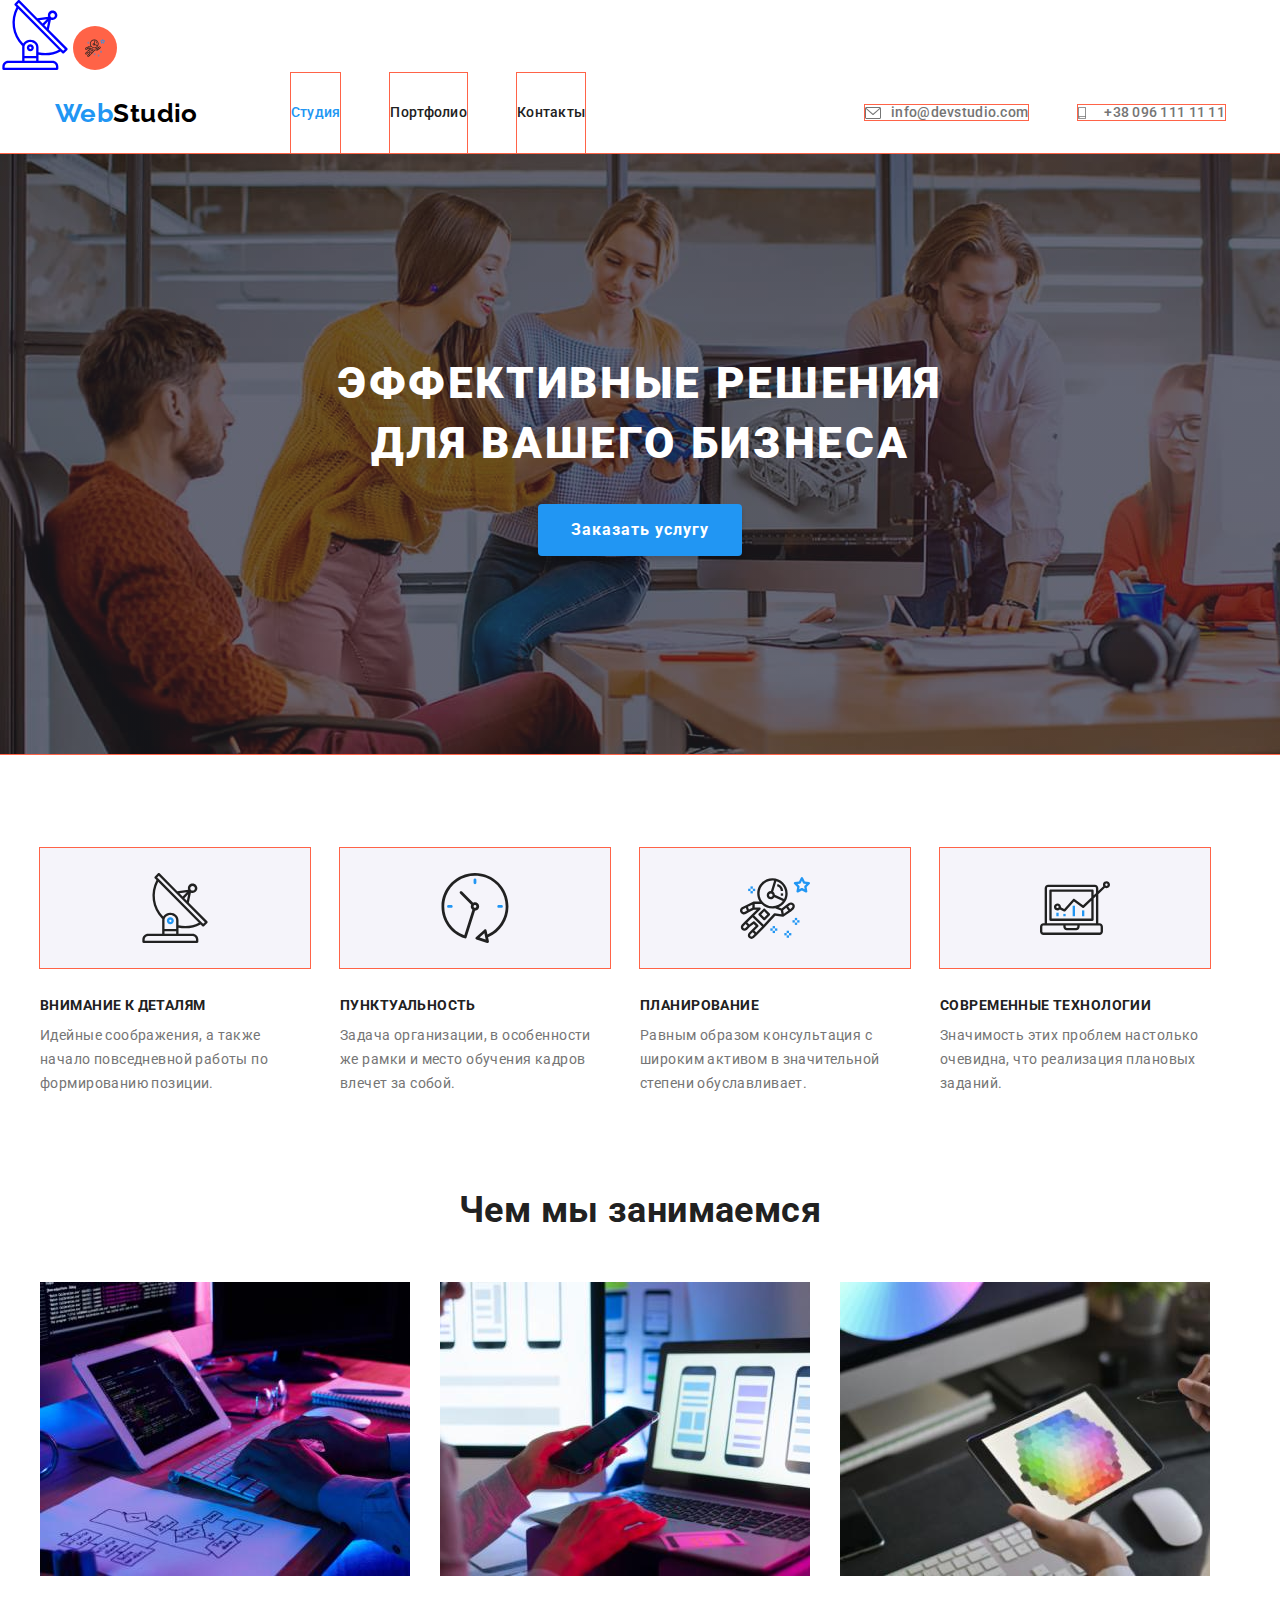
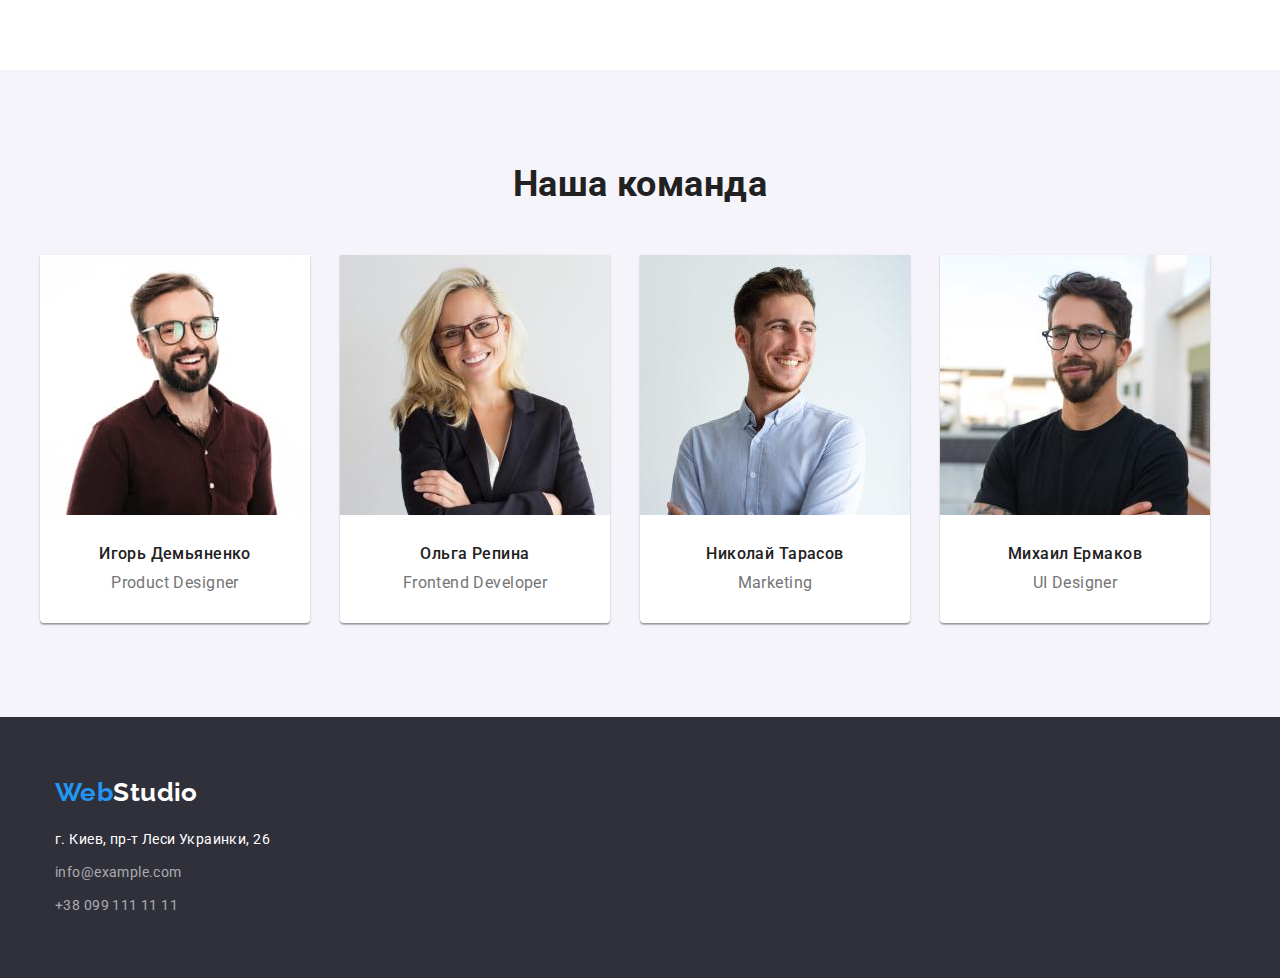
==== index.html @ 778d99c0 "делает цвет для большого и маленького значка" ====
<!DOCTYPE html>
<html lang="ru">

<head>
    <meta charset="UTF-8">
    <meta http-equiv="X-UA-Compatible" content="IE=edge">
    <meta name="viewport" content="width=device-width, initial-scale=1.0">
    <title>Студия</title>

    <link rel="preconnect" href="https://fonts.googleapis.com">
    <link rel="preconnect" href="https://fonts.gstatic.com" crossorigin>
    <link
        href="https://fonts.googleapis.com/css2?family=Raleway:wght@700&family=Roboto:wght@400;500;700;900&display=swap"
        rel="stylesheet">

    <link rel="stylesheet" href="css/modern-normalize.css">

    <link rel="stylesheet" href="./css/styles.css">
</head>

<body>
<svg 

viewBox="0 0 70 70" 
fill="none" 
xmlns="http://www.w3.org/2000/svg"
class="icon-svg">
    <path
    class="background"
        d="M67.3163 48.3385L48.8468 29.7337L50.8966 19.6373C51.4256 19.8438 51.9879 19.9517 52.5556 19.9558H52.5696C55.1777 19.9866 57.3169 17.8974 57.3479 15.2893C57.3788 12.6812 55.2894 10.542 52.6813 10.5111C50.0732 10.4803 47.934 12.5695 47.9031 15.1776C47.8965 15.7357 47.9888 16.2905 48.176 16.8163L37.326 18.1405L19.6276 0.35C19.4105 0.128479 19.1141 0.00247917 18.804 0C18.4977 0.00160417 18.2044 0.123521 17.9873 0.3395L14.6786 3.6295C14.2232 4.08508 14.2232 4.82358 14.6786 5.27917L16.459 7.08517C9.56162 19.7681 11.8019 35.4741 21.9703 45.7228C22.0636 45.8121 22.1718 45.8843 22.29 45.9363C22.2165 46.3311 22.1781 46.7317 22.1756 47.1333V60.6667H8.17562C4.95562 60.6705 2.34608 63.28 2.34229 66.5V68.8333C2.34229 69.4776 2.86466 70 3.50895 70H57.1756C57.8199 70 58.3423 69.4776 58.3423 68.8333V66.5C58.3385 63.28 55.729 60.6705 52.509 60.6667H38.509V54.6688C40.7021 55.1288 42.9367 55.3633 45.1776 55.3688C50.5548 55.363 55.8464 54.0225 60.5776 51.4675L62.3673 53.2677C62.5844 53.4892 62.8808 53.6152 63.191 53.6177C63.4972 53.6161 63.7905 53.4941 64.0076 53.2782L67.3163 49.9882C67.7717 49.5326 67.7717 48.7941 67.3163 48.3385ZM50.9246 13.6348C51.8383 12.726 53.3157 12.7301 54.2244 13.6437C55.1332 14.5574 55.1291 16.0348 54.2155 16.9435C53.7781 17.3785 53.1864 17.6226 52.5695 17.6225H52.5625C51.2739 17.6158 50.2345 16.5658 50.2412 15.2771C50.2445 14.6602 50.4918 14.0699 50.9291 13.6348H50.9246V13.6348ZM48.1783 21.301L46.8693 27.7445L44.298 25.158L48.1783 21.301ZM46.853 19.3282L42.653 23.5037L39.4038 20.237L46.853 19.3282ZM52.509 63C54.442 63 56.009 64.567 56.009 66.5V67.6667H4.67562V66.5C4.67562 64.567 6.2426 63 8.17562 63H52.509ZM36.1756 58.3333V60.6667H24.509V58.3333H36.1756ZM24.509 56V47.1333C24.509 44.303 27.1258 42 30.3423 42C33.5588 42 36.1756 44.303 36.1756 47.1333V56H24.509ZM38.509 52.29V47.1333C38.509 43.0162 34.8456 39.6667 30.3423 39.6667C27.4306 39.622 24.7079 41.1041 23.165 43.5738C14.2887 34.2249 12.2899 20.2875 18.1805 8.82073L58.872 49.7455C52.5886 52.9419 45.3857 53.8418 38.509 52.29ZM63.2038 50.7943L61.56 49.1412L18.7923 6.11567L17.1415 4.46133L18.7923 2.81633L36.15 20.272C36.1581 20.272 36.1628 20.2872 36.171 20.293L64.8593 49.1493L63.2038 50.7943Z"
        fill="#212121" />
    <path
    class="letter"
        d="M30.3528 44.3333H30.3423C28.4093 44.3304 26.84 45.895 26.837 47.8281C26.8341 49.7611 28.3988 51.3304 30.3318 51.3333H30.3423C32.2753 51.3362 33.8446 49.7716 33.8475 47.8386C33.8505 45.9055 32.2858 44.3362 30.3528 44.3333ZM31.1695 48.6605C30.9498 48.8789 30.6522 49.0012 30.3423 49C29.698 48.9966 29.1784 48.4716 29.1817 47.8273C29.1834 47.5189 29.307 47.2237 29.5256 47.0062C29.7428 46.7902 30.036 46.6683 30.3423 46.6667C30.9866 46.67 31.5062 47.195 31.5028 47.8393C31.5012 48.1477 31.3776 48.4429 31.159 48.6605H31.1695Z"
        fill="#2196F3" />
</svg>



    <div class="icon-link"></div>

    <!-- Шапка страницы -->
    <header class="header">

        <div class="container cont-header">
            <!-- логотип и навигация -->
            <nav class="nav">

                <a href="/" class="logo">
                    Web<span class="nav-logo">Studio</span>
                </a>

                <ul class="site-nav list">
                    <li class="item">
                        <a href="" class="link current">Студия</a>
                    </li>
                    <li class="item"><a href="./portfolio.html" class="link">Портфолио</a></li>
                    <li class="item"><a href="" class="link">Контакты</a></li>
                </ul>

            </nav>

            <ul class="nav-contacts list">
                <li class="item">
                    <a href="mailto:info@devstudio.com" class="link icon-envel">

                        info@devstudio.com
                    </a>
                </li>
                <li class="item">
                    <a href="tel:+380961111111" class="link icon-phone">
                        +38 096 111 11 11
                    </a>
                </li>

            </ul>
        </div>

    </header>

    <main>
        <!-- Герой -->
        <section class="section hero">
            <div class="container">
                <h1 class="hero-title">Эффективные решения<br /> для вашего бизнеса</h1>
                <button type="button" class="hero-btn">Заказать услугу</button>
            </div>
        </section>

        <!-- Особенности -->
        <section class="section feature">
            <div class="container">
                <h2 hidden>Особенности</h2>
                <ul class="feature-item list">
                    <li class="feature-list">
                        <h3 class="feature-title">Внимание к деталям</h3>
                        <p class="feature-text">
                            Идейные соображения, а также начало повседневной работы по формированию позиции.
                        </p>
                    </li>
                    <li class="feature-list">
                        <h3 class="feature-title">Пунктуальность</h3>
                        <p class="feature-text">
                            Задача организации, в особенности же рамки и место обучения кадров влечет за собой.
                        </p>
                    </li>
                    <li class="feature-list">
                        <h3 class="feature-title">Планирование</h3>
                        <p class="feature-text">
                            Равным образом консультация с широким активом в значительной степени обуславливает.
                        </p>
                    </li>
                    <li class="feature-list">
                        <h3 class="feature-title">Современные технологии</h3>
                        <p class="feature-text">
                            Значимость этих проблем настолько очевидна, что реализация плановых заданий.
                        </p>
                    </li>
                </ul>
            </div>
        </section>

        <!-- Чем мы занимаемся-->

        <section class="section work">
            <div class="container">
                <h2 class="work-title">Чем мы занимаемся</h2>
                <ul class="work-list list">
                    <li class="work-item">
                        <img src="./images/markup.jpg" alt="разметка" width="370" height="294" class="work-img">
                    </li>
                    <li class="work-item">
                        <img src="./images/phones.jpg" alt="верстка под телефоны" width="370" height="294"
                            class="work-img">
                    </li>
                    <li class="work-item">
                        <img src="./images/tablet.jpg" alt="верстка под телефоны" width="370" height="294"
                            class="work-img">
                    </li>

                </ul>
            </div>
        </section>

        <!-- Команда разработчиков -->
        <section class="section command">
            <div class="container">
                <h2 class="command-title">Наша команда</h2>
                <ul class="command-item list">
                    <li class="comand-list">
                        <img src="./images/igor.jpg" alt="Игорь Демьяненко" width="270" height="260" class="cmd-img">
                        <div class="cmd-cont">
                            <h3 class="command-name title">Игорь Демьяненко</h3>
                            <p class="command-name skills">Product Designer</p>
                        </div>
                    </li>
                    <li class="comand-list">
                        <img src="./images/olga.jpg" alt="Ольга Репина" width="270" height="260" class="cmd-img">
                        <div class="cmd-cont">
                            <h3 class="command-name title">Ольга Репина</h3>
                            <p class="command-name skills">Frontend Developer</p>
                        </div>
                    </li>
                    <li class="comand-list">
                        <img src="./images/nikolay.jpg" alt="Николай Тарасов" width="270" height="260" class="cmd-img">
                        <div class="cmd-cont">
                            <h3 class="command-name title">Николай Тарасов</h3>
                            <p class="command-name skills">Marketing</p>
                        </div>
                    </li>
                    <li class="comand-list">
                        <img src="./images/mikhail.jpg" alt="Михаил Ермаков" width="270" height="260" class="cmd-img">
                        <div class="cmd-cont">
                            <h3 class="command-name title">Михаил Ермаков</h3>
                            <p class="command-name skills">UI Designer</p>
                        </div>
                    </li>
                </ul>
            </div>
        </section>
    </main>

    <!-- Футер -->
    <footer class="footer">
        <div class="container">

            <div class="logo-foot">
                <a href="/" class="logo">
                    Web<span class="footer-logo">Studio</span>
                </a>
            </div>
            <!-- адрес, контакты -->
            <address>
                <ul class="list">
                    <li class="addr-list">
                        <a href="https://goo.gl/maps/6sR1YWTJnG8Z933q6" target="_blank" rel="noreferrer noopener"
                            class="footer-addr">
                            г. Киев, пр-т Леси Украинки, 26
                        </a>
                    </li>
                    <li class="addr-list">
                        <a href="mailto:info@example.com" class="footer-addr cont">info@example.com</a>
                    </li>
                    <li class="addr-list">
                        <a href="tel:+380991111111" class="footer-addr cont">+38 099 111 11 11</a>
                    </li>
                </ul>
            </address>
        </div>
    </footer>
</body>

</html>
---- css/styles.css ----
/* цвет основного текста #212121  */

/* вторичный цвет  текста #757575 */

/* белый #ffffff */

/* акцент #2196F3 */

/* вторичный цвет фона #2f303a */

/* Стили для index.html */

:root {
  --main-color: #212121;
  --secondary-color: #757575;
  --acent-color: #2196f3;
  --white-color: #ffffff;
  --secondary-color-fon: #2f303a;

  --indent-set-gup: 30px;
}

/* reset */
p,
h1,
h2,
h3,
h4,
h5,
h6 {
  margin: 0;
}

button {
  cursor: pointer;
}

img {
  display: block;
  max-width: 100%;
  height: auto;
}

.list {
  list-style: none;
  margin: 0;
  padding: 0;
}

/* тело */
.icon-svg {
  width: 70px;
  height: 70px;
  color: green;
}

.icon-svg:hover {
  color: blue;
}

.icon-svg .letter {
  fill: currentColor;
}

.icon-svg .background {
  fill: currentColor;
}

.icon-link {
  display: inline-block;
  height: 44px;
  width: 44px;
  background-image: url(../images/svg/astronaut\ 1.svg);
  background-repeat: no-repeat;
  background-size: 20px;
  background-position: center;

  background-color: tomato;
  border-radius: 50%;
}

.icon-link:hover {
  background-color: var(--acent-color);
}

body {
  background-color: var(--white-color);
  font-family: Roboto, sans-serif;
  color: var(--main-color);
  letter-spacing: 0.03em;
  font-size: 14px;
}

/* header */

.item .link {
  display: inline-flex;
  outline: 1px solid tomato;
  align-items: center;
}

.nav-contacts .item .link::before {
  content: '';
  width: 16px;
  height: 12px;
  margin-right: 10px;

  background-size: contain;
  background-repeat: no-repeat;
}

.icon-envel::before {
  background-image: url(../images/envelope.svg);
}

.icon-phone::before {
  background-image: url(../images/smartphone.svg);
}

.feature-list::before {
  content: '';
  height: 120px;

  display: block;
  outline: 1px solid tomato;
  /* background-image: url(../images/svg/antenna\ 1.svg); */
  background-repeat: no-repeat;
  margin-bottom: 30px;
  background-position: center;
  background-color: #f5f4fa;
}

/* Первый элимент с класом .feature-list в его коллекции, после чего у него :before возьми*/
.feature-list:nth-child(1)::before {
  background-image: url(../images/svg/antenna\ 1.svg);
}

.feature-list:nth-child(2)::before {
  background-image: url(../images/svg/clock\ 1.svg);
}

.feature-list:nth-child(3)::before {
  background-image: url(../images/svg/astronaut\ 1.svg);
}

.feature-list:nth-child(4)::before {
  background-image: url(../images/svg/diagram\ 1.svg);
}

/* .link > .icon{
  width: 20px;
  height: 20px;
  margin-right: 10px;
  outline: 1px solid red;
    background-color: red;
    background-image: url(../images/boxes.jpg);
    background-size: contain;
} */

.header {
  border-bottom: 1px solid #ececec;
}

.container {
  width: 1200px;
  padding-left: 15px;
  padding-right: 15px;
  margin-left: auto;
  margin-right: auto;
}

.cont-header,
.nav {
  display: flex;
  align-items: center;
}

/* Logo */

.logo {
  font-family: Raleway, sans-serif;
  font-weight: 700;
  font-size: 26px;
  line-height: 1.19;
  color: var(--acent-color);
  text-decoration: none;
}

.nav-logo {
  color: #000000;
}

/* Site nav */

.section {
  padding-top: 94px;
  padding-bottom: 94px;
}

.site-nav {
  display: flex;
  margin-left: 93px;
}

.site-nav .item:nth-child(n + 2),
.nav-contacts .item:nth-child(n + 2) {
  margin-left: 50px;
}

.site-nav .link {
  padding-top: 32px;
  padding-bottom: 32px;
  display: block;
}

.nav-contacts {
  display: flex;
  margin-left: auto;
}

.site-nav .link,
.nav-contacts .link {
  font-weight: 500;
  line-height: 1.14;
  letter-spacing: 0.02em;
  text-decoration: none;
  color: var(--main-color);
}

.site-nav .link:hover,
.site-nav .link:focus,
.nav-contacts .link:hover,
.nav-contacts .link:focus {
  color: var(--acent-color);
}

.link.current {
  color: var(--acent-color);
}

/* nav contacts */

.nav-contacts .link {
  color: var(--secondary-color);
}

/* HERO */

.hero {
  text-align: center;

  background-color: var(--secondary-color-fon);
  background-image: linear-gradient(to right, rgba(47, 48, 58, 0.4), rgba(47, 48, 58, 0.4)),
    url(../images/hero.jpg);

  max-width: 1600px;
  height: 600px;
  outline: 1px solid tomato;

  margin: 0 auto;
  padding-top: 200px;
  padding-bottom: 200px;
}

.hero-title {
  font-weight: 900;
  font-size: 44px;
  line-height: 1.36;
  letter-spacing: 0.06em;
  text-transform: uppercase;

  margin-bottom: 30px;
  color: var(--white-color);
}

.hero-btn {
  font-weight: 700;
  font-size: 16px;
  line-height: 1.87;
  letter-spacing: 0.06em;

  color: var(--white-color);
  background-color: var(--acent-color);

  min-width: 200px;
  padding: 10px 32px;
  box-shadow: 0px 4px 4px rgba(0, 0, 0, 0.15);
  border-radius: 4px;
  border: 1px solid transparent;
}

/* Feature */
.feature-item {
  display: flex;
}

.feature-list {
  width: 270px;
  margin-left: 30px;
}

.feature-list:first-child {
  margin-left: 0;
}

.feature-title {
  font-weight: 700;
  font-size: 14px;
  line-height: 1.14;
  margin-bottom: 10px;
  text-transform: uppercase;
}

.feature-text {
  line-height: 1.71;
  color: var(--secondary-color);
}

/* WORK */

.section.work {
  padding-top: 0;
}

.comand-list:nth-child(n + 2),
.work-item:nth-child(n + 2) {
  margin-left: 30px;
}

/* Команда разработчиков */

.command-item,
.work-list {
  display: flex;
}

.command {
  background: #f5f4fa;
}

.comand-list {
  background-color: var(--white-color);
  box-shadow: 0px 1px 3px rgba(0, 0, 0, 0.12), 0px 1px 1px rgba(0, 0, 0, 0.14),
    0px 2px 1px rgba(0, 0, 0, 0.2);
  border-radius: 0px 0px 4px 4px;
  text-align: center;
}

.cmd-cont {
  padding-top: 30px;
  padding-bottom: 30px;
}

.work-title,
.command-title {
  font-weight: 700;
  font-size: 36px;
  line-height: 1.16;
  text-align: center;
  margin-bottom: 50px;
}

.command-name {
  font-weight: 500;
  font-size: 16px;
  line-height: 1.18;
}

.command-name.title {
  margin-bottom: 10px;
}

.command-name.skills {
  color: var(--secondary-color);
  font-weight: 400;
}

/* FOOTER */

.footer {
  background: var(--secondary-color-fon);
  padding-top: 60px;
  padding-bottom: 60px;
}

.footer-logo {
  color: var(--white-color);
}

.logo-foot {
  margin-bottom: 20px;
}

.addr-list {
  margin-bottom: 9px;
}

.addr-list:last-child {
  margin-bottom: 0;
}

.footer-addr {
  font-style: normal;
  line-height: 1.71;
  text-decoration: none;
  color: var(--white-color);
}

.footer-addr.cont {
  color: rgba(255, 255, 255, 0.6);
}

.footer-addr:hover,
.footer-addr:focus {
  color: var(--acent-color);
}

/* Portfolio */

/* Фильтра */

.content-filter {
  display: flex;
  justify-content: center;
  margin-bottom: 50px;
}

.filter-item {
  margin-left: 8px;
}

.filter-item:first-child {
  margin-left: 0px;
}

.filter-btn {
  font-family: inherit;
  font-style: normal;
  font-weight: 500;
  font-size: 16px;
  line-height: 1.62;
  letter-spacing: 0.03em;

  color: var(--main-color);
  background-color: #f5f4fa;
  cursor: pointer;
  padding: 6px 22px;
  background: #f5f4fa;
  border-radius: 4px;
  border: 1px solid transparent;
}

.filter-btn.active {
  color: var(--white-color);
  background-color: var(--acent-color);
  box-shadow: 0px 3px 1px rgba(0, 0, 0, 0.1), 0px 1px 2px rgba(0, 0, 0, 0.08),
    0px 2px 2px rgba(0, 0, 0, 0.12);
  border-radius: 4px;
}

.filter-btn:hover {
  color: var(--white-color);
  background-color: var(--acent-color);
}

/* Контент */

.section .container {
  padding-left: 0;
  padding-right: 0;
}

.content-item {
  display: flex;
  flex-wrap: wrap;
  justify-content: center;
}

.content-list {
  flex-basis: calc(100% / 3 - var(--indent-set-gup));
  margin-left: var(--indent-set-gup);
  margin-bottom: var(--indent-set-gup);
}

.content-list:nth-child(3n + 1) {
  margin-left: 0;
}

.content-list:nth-last-child(-n + 3) {
  margin-bottom: 0;
}

.content-card {
  display: block;
  text-decoration: none;
}

.cont-description {
  border-bottom: 1px solid #eeeeee;
  border-left: 1px solid #eeeeee;
  border-right: 1px solid #eeeeee;
  padding: 20px 24px;
}

.content-title {
  font-weight: 700;
  font-size: 18px;
  line-height: 2;
  letter-spacing: 0.06em;

  color: var(--main-color);
  margin-bottom: 4px;
}

.content-text {
  font-size: 16px;
  line-height: 1.87px;
  letter-spacing: 0.03em;
  padding-top: 15px;
  padding-bottom: 15px;

  color: var(--secondary-color);
}
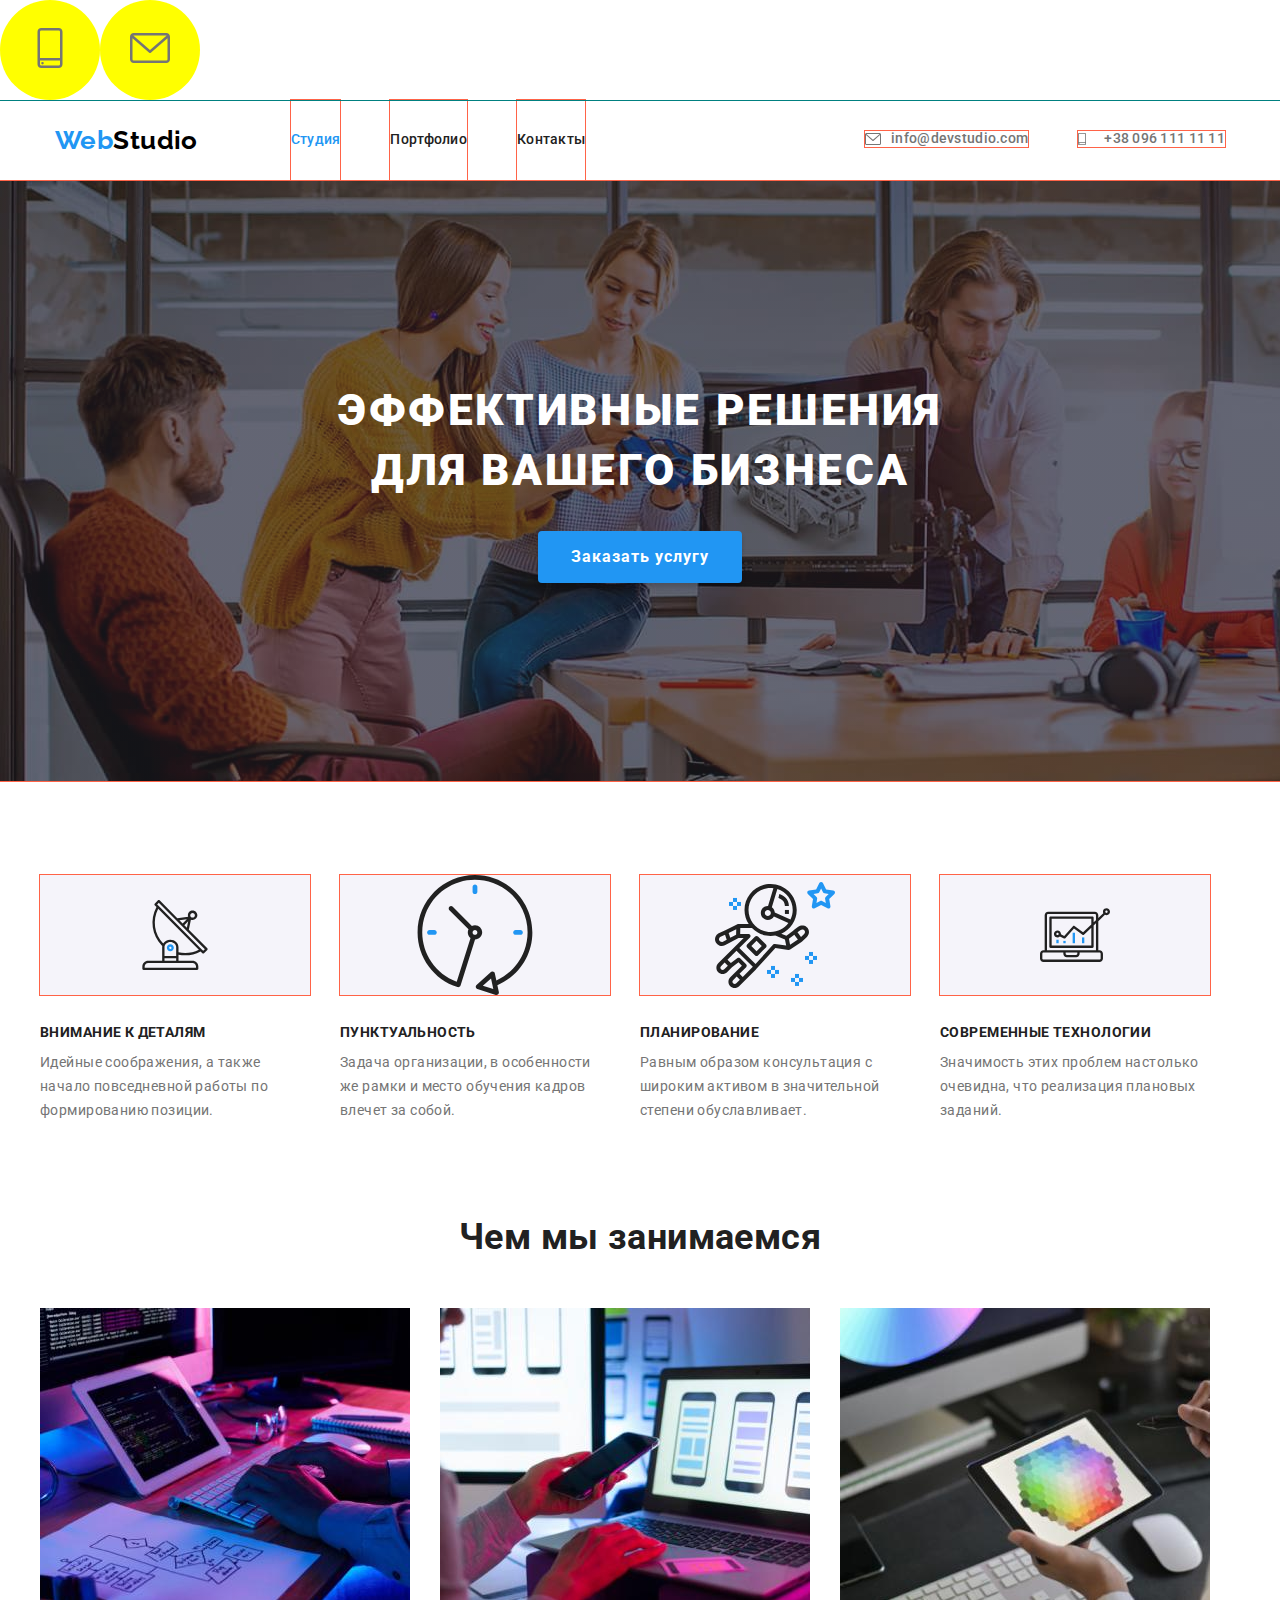
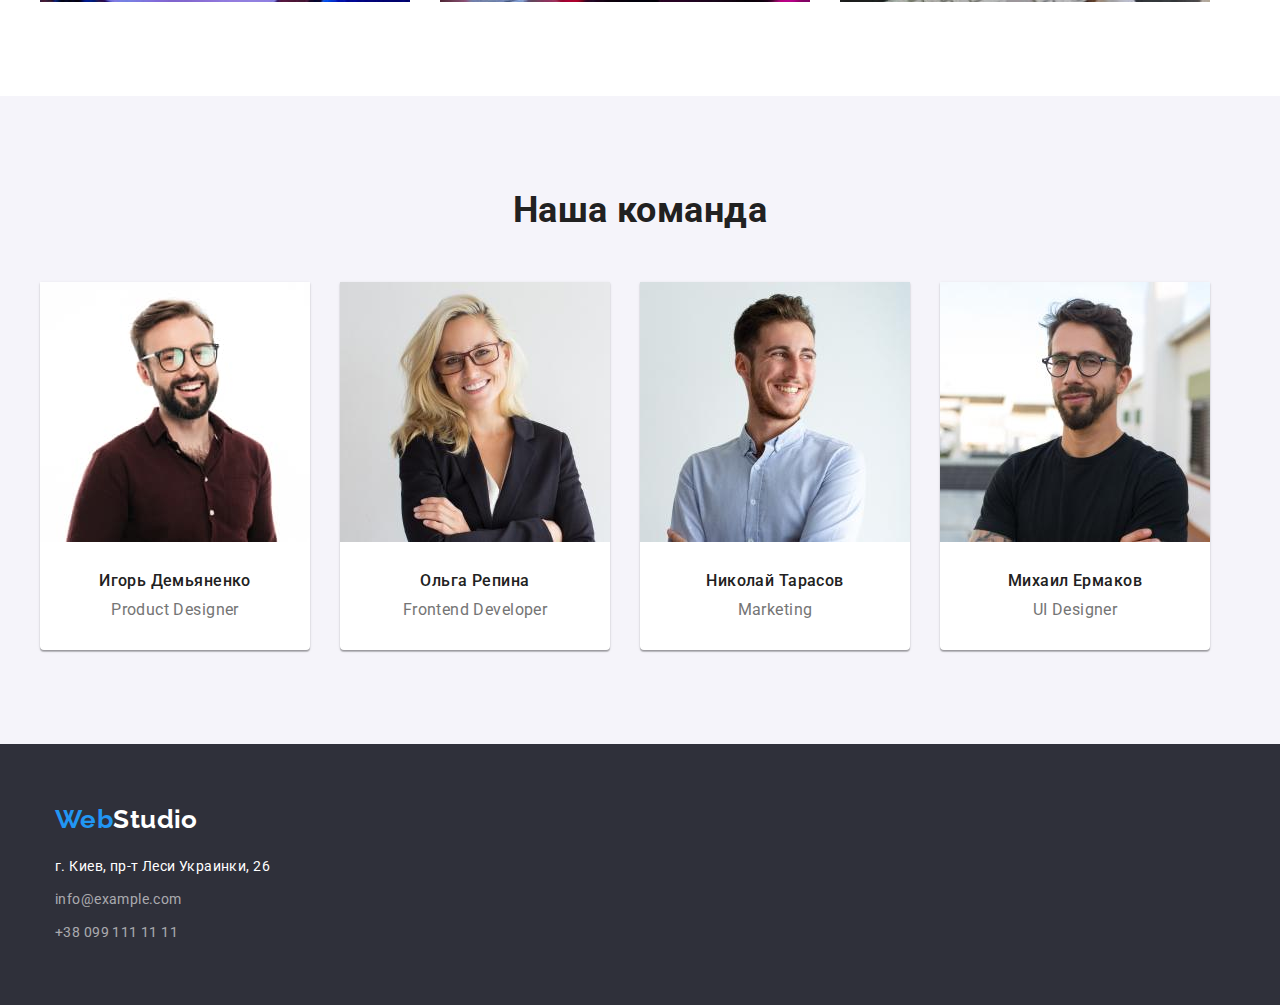
==== commit f82423af: "делает две кнопки с ховером" ====
--- a/index.html
+++ b/index.html
@@ -19,25 +19,23 @@
 </head>
 
 <body>
-<svg 
-
-viewBox="0 0 70 70" 
-fill="none" 
-xmlns="http://www.w3.org/2000/svg"
-class="icon-svg">
-    <path
-    class="background"
-        d="M67.3163 48.3385L48.8468 29.7337L50.8966 19.6373C51.4256 19.8438 51.9879 19.9517 52.5556 19.9558H52.5696C55.1777 19.9866 57.3169 17.8974 57.3479 15.2893C57.3788 12.6812 55.2894 10.542 52.6813 10.5111C50.0732 10.4803 47.934 12.5695 47.9031 15.1776C47.8965 15.7357 47.9888 16.2905 48.176 16.8163L37.326 18.1405L19.6276 0.35C19.4105 0.128479 19.1141 0.00247917 18.804 0C18.4977 0.00160417 18.2044 0.123521 17.9873 0.3395L14.6786 3.6295C14.2232 4.08508 14.2232 4.82358 14.6786 5.27917L16.459 7.08517C9.56162 19.7681 11.8019 35.4741 21.9703 45.7228C22.0636 45.8121 22.1718 45.8843 22.29 45.9363C22.2165 46.3311 22.1781 46.7317 22.1756 47.1333V60.6667H8.17562C4.95562 60.6705 2.34608 63.28 2.34229 66.5V68.8333C2.34229 69.4776 2.86466 70 3.50895 70H57.1756C57.8199 70 58.3423 69.4776 58.3423 68.8333V66.5C58.3385 63.28 55.729 60.6705 52.509 60.6667H38.509V54.6688C40.7021 55.1288 42.9367 55.3633 45.1776 55.3688C50.5548 55.363 55.8464 54.0225 60.5776 51.4675L62.3673 53.2677C62.5844 53.4892 62.8808 53.6152 63.191 53.6177C63.4972 53.6161 63.7905 53.4941 64.0076 53.2782L67.3163 49.9882C67.7717 49.5326 67.7717 48.7941 67.3163 48.3385ZM50.9246 13.6348C51.8383 12.726 53.3157 12.7301 54.2244 13.6437C55.1332 14.5574 55.1291 16.0348 54.2155 16.9435C53.7781 17.3785 53.1864 17.6226 52.5695 17.6225H52.5625C51.2739 17.6158 50.2345 16.5658 50.2412 15.2771C50.2445 14.6602 50.4918 14.0699 50.9291 13.6348H50.9246V13.6348ZM48.1783 21.301L46.8693 27.7445L44.298 25.158L48.1783 21.301ZM46.853 19.3282L42.653 23.5037L39.4038 20.237L46.853 19.3282ZM52.509 63C54.442 63 56.009 64.567 56.009 66.5V67.6667H4.67562V66.5C4.67562 64.567 6.2426 63 8.17562 63H52.509ZM36.1756 58.3333V60.6667H24.509V58.3333H36.1756ZM24.509 56V47.1333C24.509 44.303 27.1258 42 30.3423 42C33.5588 42 36.1756 44.303 36.1756 47.1333V56H24.509ZM38.509 52.29V47.1333C38.509 43.0162 34.8456 39.6667 30.3423 39.6667C27.4306 39.622 24.7079 41.1041 23.165 43.5738C14.2887 34.2249 12.2899 20.2875 18.1805 8.82073L58.872 49.7455C52.5886 52.9419 45.3857 53.8418 38.509 52.29ZM63.2038 50.7943L61.56 49.1412L18.7923 6.11567L17.1415 4.46133L18.7923 2.81633L36.15 20.272C36.1581 20.272 36.1628 20.2872 36.171 20.293L64.8593 49.1493L63.2038 50.7943Z"
-        fill="#212121" />
-    <path
-    class="letter"
-        d="M30.3528 44.3333H30.3423C28.4093 44.3304 26.84 45.895 26.837 47.8281C26.8341 49.7611 28.3988 51.3304 30.3318 51.3333H30.3423C32.2753 51.3362 33.8446 49.7716 33.8475 47.8386C33.8505 45.9055 32.2858 44.3362 30.3528 44.3333ZM31.1695 48.6605C30.9498 48.8789 30.6522 49.0012 30.3423 49C29.698 48.9966 29.1784 48.4716 29.1817 47.8273C29.1834 47.5189 29.307 47.2237 29.5256 47.0062C29.7428 46.7902 30.036 46.6683 30.3423 46.6667C30.9866 46.67 31.5062 47.195 31.5028 47.8393C31.5012 48.1477 31.3776 48.4429 31.159 48.6605H31.1695Z"
-        fill="#2196F3" />
-</svg>
-
-
-
-    <div class="icon-link"></div>
+    <ul class="action">
+        <li>
+            <button class="button" aria-label="Добавить в избранные">
+                <svg class="icon-button" >
+                    <use href="./images/symbol-defs.svg#icon-smartphone"></use>
+                </svg>
+            </button>
+        </li>
+        <li>
+            <button class="button" aria-label="Добавить в избранные">
+            <svg class="icon-button" >
+                <use href="./images/symbol-defs.svg#icon-envelope"></use>
+            </svg>
+            </button>
+        </li>
+        <li></li>
+    </ul>
 
     <!-- Шапка страницы -->
     <header class="header">
--- a/css/styles.css
+++ b/css/styles.css
@@ -48,40 +48,6 @@
 }
 
 /* тело */
-.icon-svg {
-  width: 70px;
-  height: 70px;
-  color: green;
-}
-
-.icon-svg:hover {
-  color: blue;
-}
-
-.icon-svg .letter {
-  fill: currentColor;
-}
-
-.icon-svg .background {
-  fill: currentColor;
-}
-
-.icon-link {
-  display: inline-block;
-  height: 44px;
-  width: 44px;
-  background-image: url(../images/svg/astronaut\ 1.svg);
-  background-repeat: no-repeat;
-  background-size: 20px;
-  background-position: center;
-
-  background-color: tomato;
-  border-radius: 50%;
-}
-
-.icon-link:hover {
-  background-color: var(--acent-color);
-}
 
 body {
   background-color: var(--white-color);
@@ -92,6 +58,34 @@
 }
 
 /* header */
+.action {
+  display: flex;
+  margin: 0;
+  padding: 0;
+  outline: 1px solid teal;
+  list-style: none;
+}
+
+.button {
+  padding: 0;
+  border: none;
+  background-color: yellow;
+  color: #757575;
+
+  border-radius: 50%;
+  width: 100px;
+  height: 100px;
+}
+
+.button:hover {
+  color: #2196f3;
+}
+
+.icon-button {
+  width: 40px;
+  height: 40px;
+  fill: currentColor;
+}
 
 .item .link {
   display: inline-flex;
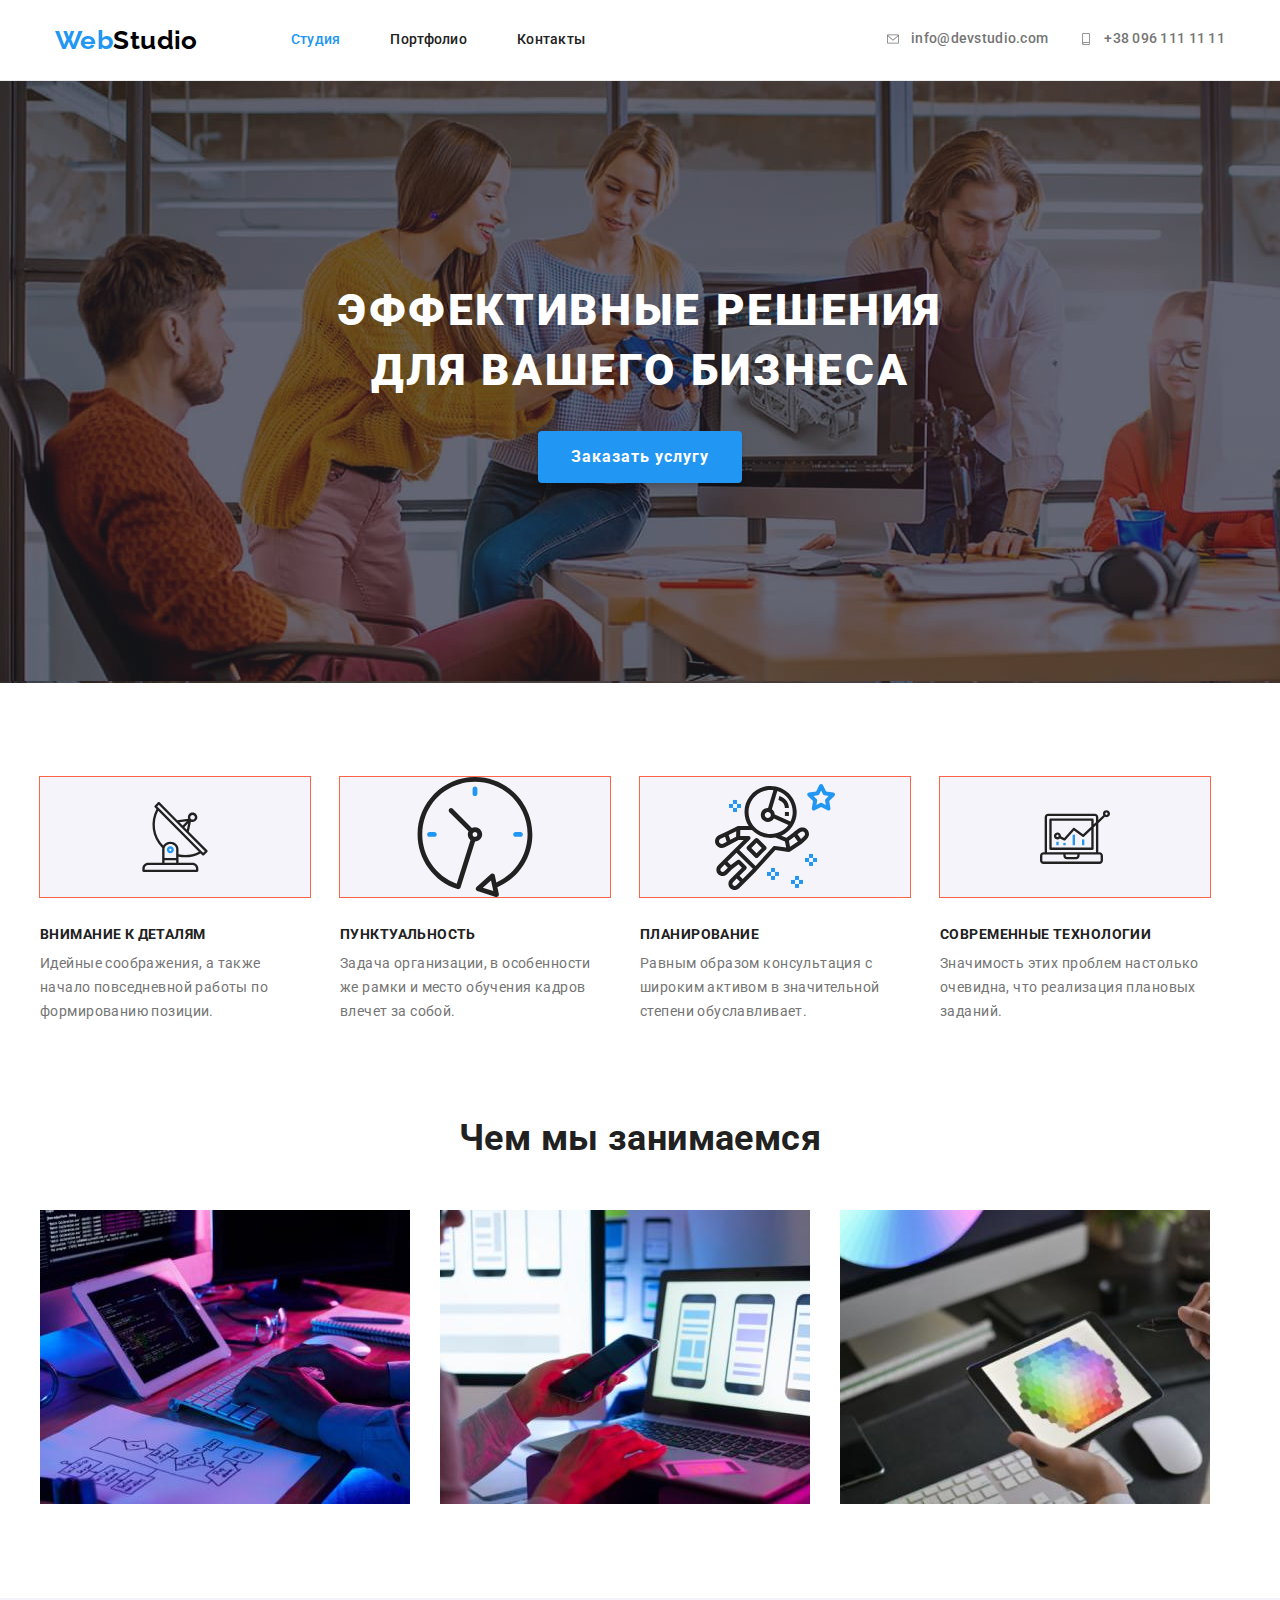
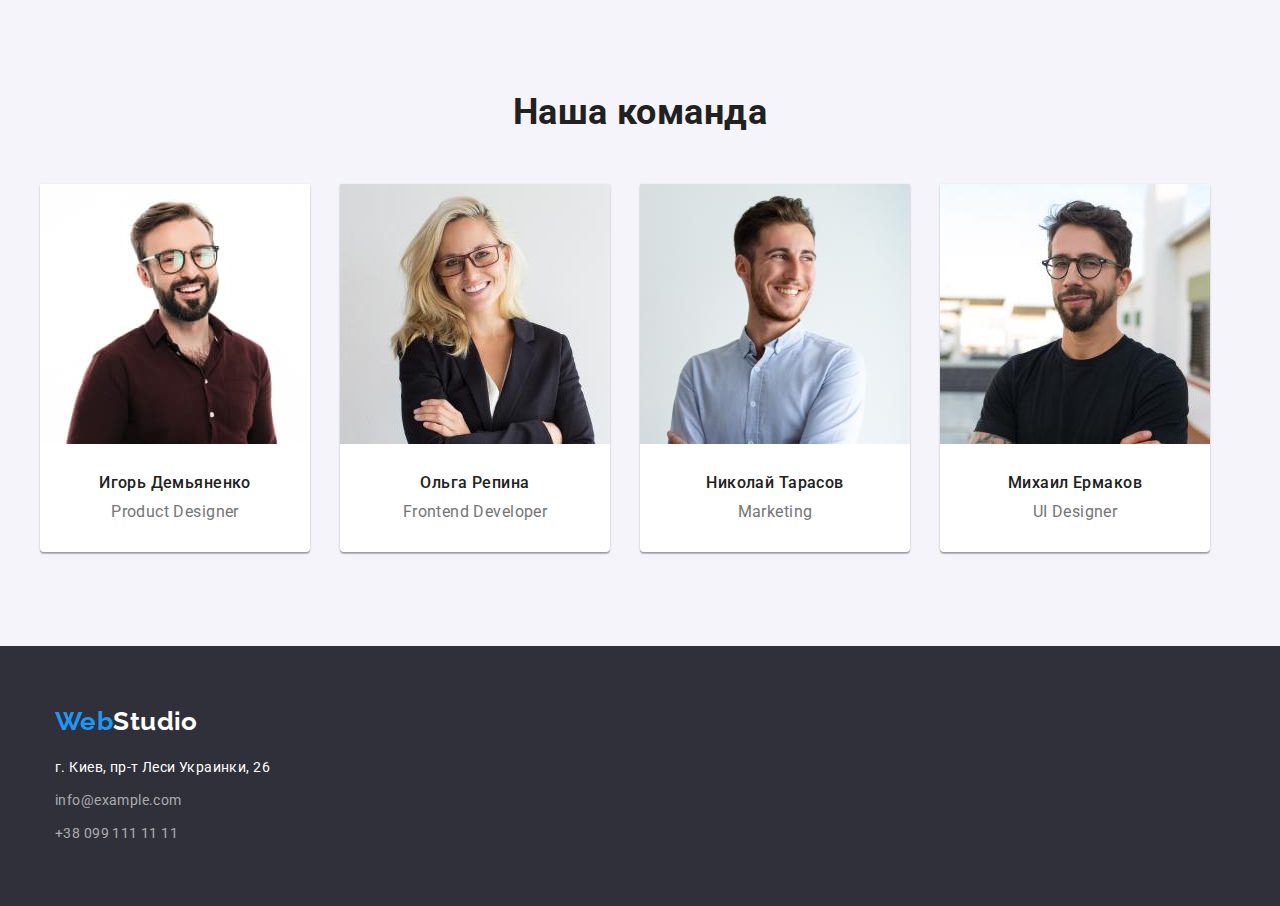
==== commit d2b6173e: "делает интерактивные иконки в хедере" ====
--- a/index.html
+++ b/index.html
@@ -19,23 +19,6 @@
 </head>
 
 <body>
-    <ul class="action">
-        <li>
-            <button class="button" aria-label="Добавить в избранные">
-                <svg class="icon-button" >
-                    <use href="./images/symbol-defs.svg#icon-smartphone"></use>
-                </svg>
-            </button>
-        </li>
-        <li>
-            <button class="button" aria-label="Добавить в избранные">
-            <svg class="icon-button" >
-                <use href="./images/symbol-defs.svg#icon-envelope"></use>
-            </svg>
-            </button>
-        </li>
-        <li></li>
-    </ul>
 
     <!-- Шапка страницы -->
     <header class="header">
@@ -60,13 +43,18 @@
 
             <ul class="nav-contacts list">
                 <li class="item">
-                    <a href="mailto:info@devstudio.com" class="link icon-envel">
-
+                    <a href="mailto:info@devstudio.com" class="link ">
+                        <svg class="icon-button">
+                            <use href="./images/symbol-defs.svg#icon-envelope"></use>
+                        </svg>
                         info@devstudio.com
                     </a>
                 </li>
                 <li class="item">
-                    <a href="tel:+380961111111" class="link icon-phone">
+                    <a href="tel:+380961111111" class="link ">
+                        <svg class="icon-button">
+                            <use href="./images/symbol-defs.svg#icon-smartphone"></use>
+                        </svg>
                         +38 096 111 11 11
                     </a>
                 </li>
--- a/css/styles.css
+++ b/css/styles.css
@@ -58,58 +58,6 @@
 }
 
 /* header */
-.action {
-  display: flex;
-  margin: 0;
-  padding: 0;
-  outline: 1px solid teal;
-  list-style: none;
-}
-
-.button {
-  padding: 0;
-  border: none;
-  background-color: yellow;
-  color: #757575;
-
-  border-radius: 50%;
-  width: 100px;
-  height: 100px;
-}
-
-.button:hover {
-  color: #2196f3;
-}
-
-.icon-button {
-  width: 40px;
-  height: 40px;
-  fill: currentColor;
-}
-
-.item .link {
-  display: inline-flex;
-  outline: 1px solid tomato;
-  align-items: center;
-}
-
-.nav-contacts .item .link::before {
-  content: '';
-  width: 16px;
-  height: 12px;
-  margin-right: 10px;
-
-  background-size: contain;
-  background-repeat: no-repeat;
-}
-
-.icon-envel::before {
-  background-image: url(../images/envelope.svg);
-}
-
-.icon-phone::before {
-  background-image: url(../images/smartphone.svg);
-}
 
 .feature-list::before {
   content: '';
@@ -141,16 +89,6 @@
   background-image: url(../images/svg/diagram\ 1.svg);
 }
 
-/* .link > .icon{
-  width: 20px;
-  height: 20px;
-  margin-right: 10px;
-  outline: 1px solid red;
-    background-color: red;
-    background-image: url(../images/boxes.jpg);
-    background-size: contain;
-} */
-
 .header {
   border-bottom: 1px solid #ececec;
 }
@@ -196,8 +134,7 @@
   margin-left: 93px;
 }
 
-.site-nav .item:nth-child(n + 2),
-.nav-contacts .item:nth-child(n + 2) {
+.site-nav .item:nth-child(n + 2) {
   margin-left: 50px;
 }
 
@@ -205,11 +142,6 @@
   padding-top: 32px;
   padding-bottom: 32px;
   display: block;
-}
-
-.nav-contacts {
-  display: flex;
-  margin-left: auto;
 }
 
 .site-nav .link,
@@ -233,9 +165,29 @@
 }
 
 /* nav contacts */
+.nav-contacts {
+  display: flex;
+  margin-left: auto;
+}
+
+.item .link {
+  display: inline-flex;
+  align-items: center;
+}
+
+.icon-button {
+  width: 16px;
+  height: 12px;
+  fill: currentColor;
+  margin-right: 10px;
+}
 
 .nav-contacts .link {
   color: var(--secondary-color);
+}
+
+.nav-contacts .item:nth-child(n + 2) {
+  margin-left: 30px;
 }
 
 /* HERO */
@@ -248,8 +200,6 @@
     url(../images/hero.jpg);
 
   max-width: 1600px;
-  height: 600px;
-  outline: 1px solid tomato;
 
   margin: 0 auto;
   padding-top: 200px;
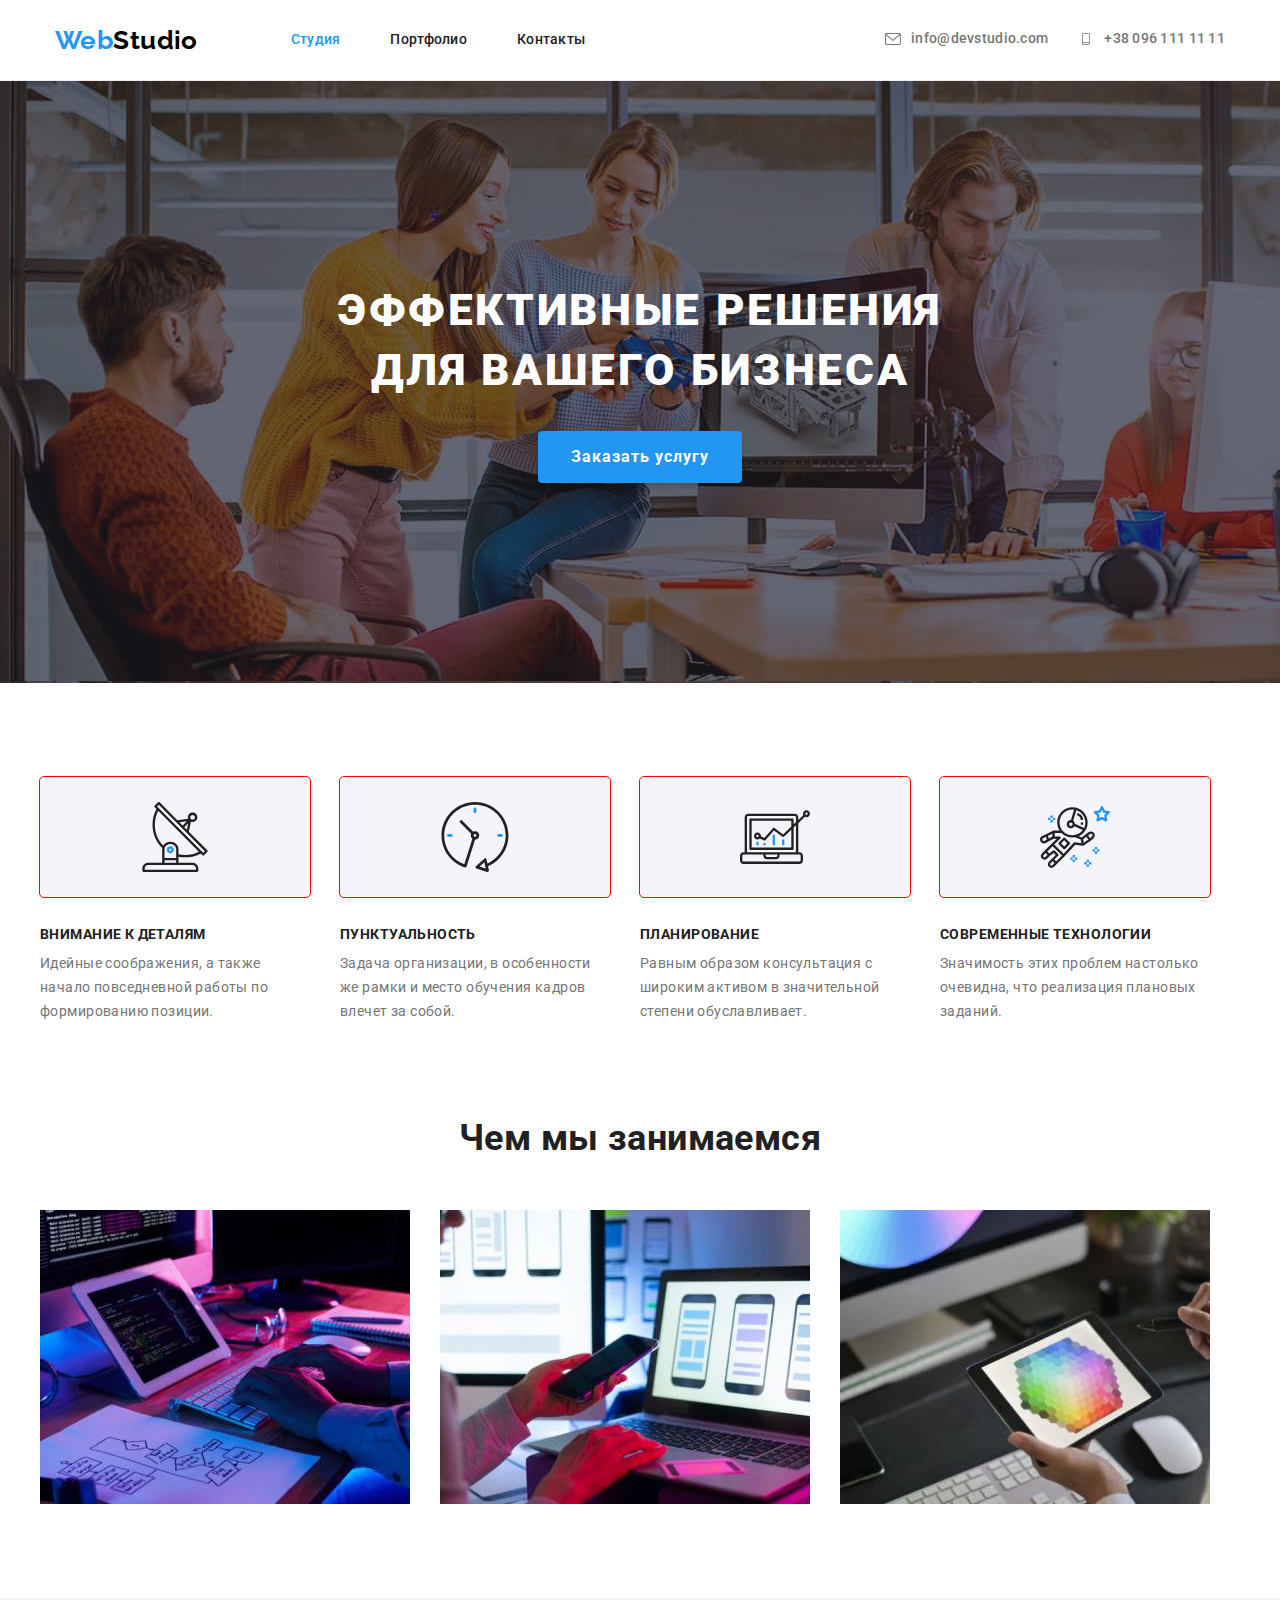
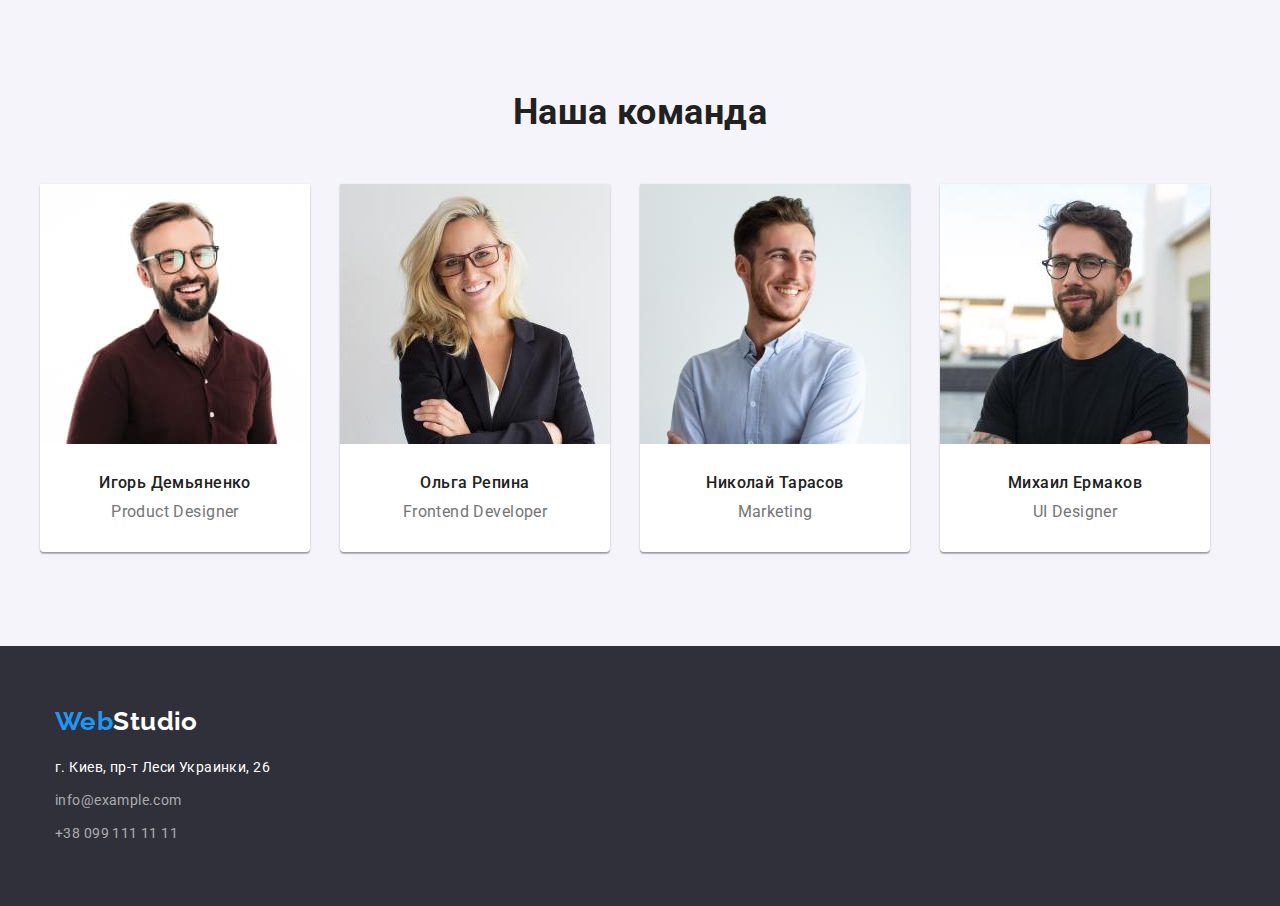
==== commit d92104dc: "делает блок особенности" ====
--- a/index.html
+++ b/index.html
@@ -44,8 +44,8 @@
             <ul class="nav-contacts list">
                 <li class="item">
                     <a href="mailto:info@devstudio.com" class="link ">
-                        <svg class="icon-button">
-                            <use href="./images/symbol-defs.svg#icon-envelope"></use>
+                        <svg class="icon-button" >
+                            <use href="./images/sprite.svg#ico-envelope"></use>
                         </svg>
                         info@devstudio.com
                     </a>
@@ -53,7 +53,7 @@
                 <li class="item">
                     <a href="tel:+380961111111" class="link ">
                         <svg class="icon-button">
-                            <use href="./images/symbol-defs.svg#icon-smartphone"></use>
+                            <use href="./images/sprite.svg#ico-smartphone"></use>
                         </svg>
                         +38 096 111 11 11
                     </a>
@@ -79,24 +79,45 @@
                 <h2 hidden>Особенности</h2>
                 <ul class="feature-item list">
                     <li class="feature-list">
+                        <div class="icon-feature">
+                            <svg class="svg-feature">
+                                <use href="./images/sprite.svg#ico-antenna"></use>
+                            </svg>
+                        </div>
                         <h3 class="feature-title">Внимание к деталям</h3>
                         <p class="feature-text">
                             Идейные соображения, а также начало повседневной работы по формированию позиции.
                         </p>
                     </li>
                     <li class="feature-list">
+                        <div class="icon-feature">
+                            <svg class="svg-feature">
+                                <use href="./images/sprite.svg#ico-clock">    
+                                </use>
+                            </svg>
+                        </div>
                         <h3 class="feature-title">Пунктуальность</h3>
                         <p class="feature-text">
                             Задача организации, в особенности же рамки и место обучения кадров влечет за собой.
                         </p>
                     </li>
                     <li class="feature-list">
+                        <div class="icon-feature">
+                            <svg class="svg-feature">
+                                <use href="./images/sprite.svg#ico-diagram"></use>
+                            </svg>
+                        </div>
                         <h3 class="feature-title">Планирование</h3>
                         <p class="feature-text">
                             Равным образом консультация с широким активом в значительной степени обуславливает.
                         </p>
                     </li>
                     <li class="feature-list">
+                        <div class="icon-feature">
+                            <svg class="svg-feature">
+                                <use href="./images/sprite.svg#ico-astronaut"></use>
+                            </svg>
+                        </div>
                         <h3 class="feature-title">Современные технологии</h3>
                         <p class="feature-text">
                             Значимость этих проблем настолько очевидна, что реализация плановых заданий.
--- a/css/styles.css
+++ b/css/styles.css
@@ -59,21 +59,20 @@
 
 /* header */
 
-.feature-list::before {
+/* .feature-list::before {
   content: '';
   height: 120px;
 
   display: block;
   outline: 1px solid tomato;
-  /* background-image: url(../images/svg/antenna\ 1.svg); */
   background-repeat: no-repeat;
   margin-bottom: 30px;
   background-position: center;
   background-color: #f5f4fa;
-}
+} */
 
 /* Первый элимент с класом .feature-list в его коллекции, после чего у него :before возьми*/
-.feature-list:nth-child(1)::before {
+/* .feature-list:nth-child(1)::before {
   background-image: url(../images/svg/antenna\ 1.svg);
 }
 
@@ -87,7 +86,7 @@
 
 .feature-list:nth-child(4)::before {
   background-image: url(../images/svg/diagram\ 1.svg);
-}
+} */
 
 .header {
   border-bottom: 1px solid #ececec;
@@ -247,6 +246,22 @@
   margin-left: 0;
 }
 
+.icon-feature {
+  height: 120px;
+  display: flex;
+  justify-content: center;
+  align-items: center;
+  outline: 1px solid red;
+  margin-bottom: 30px;
+  background-color: #f5f4fa;
+  border-radius: 4px;
+}
+
+.svg-feature {
+  width: 70px;
+  height: 70px;
+}
+
 .feature-title {
   font-weight: 700;
   font-size: 14px;
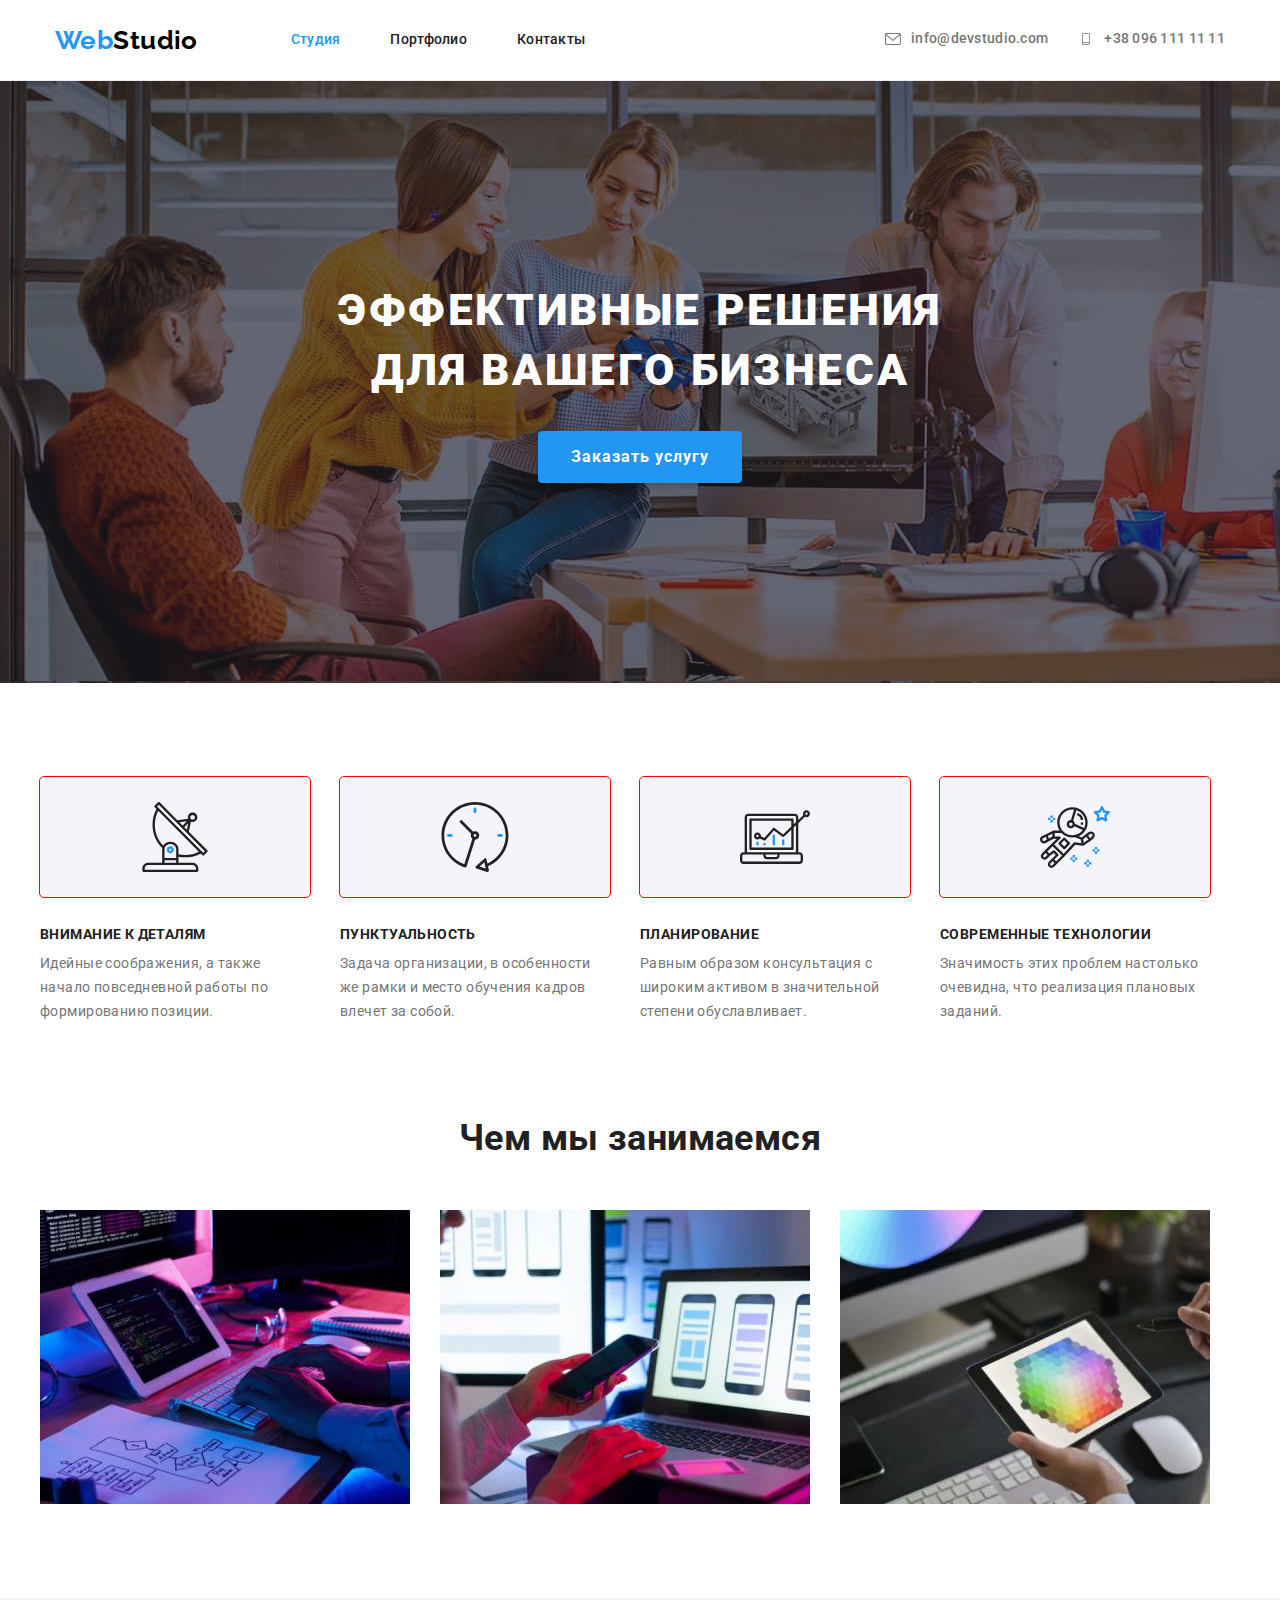
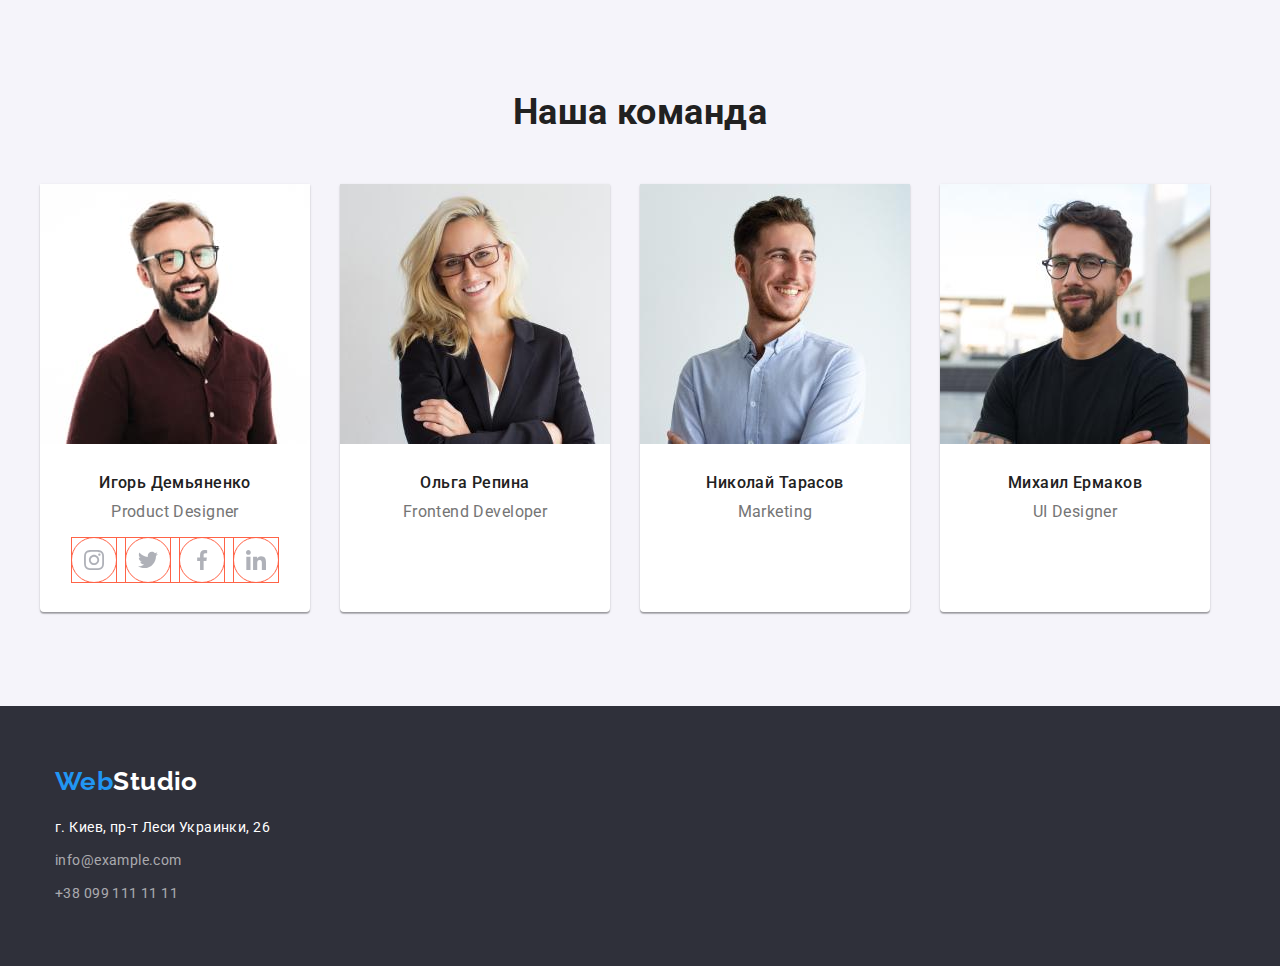
==== commit 3dc5b0dc: "делает иконки под карточкой Игорь" ====
--- a/index.html
+++ b/index.html
@@ -160,6 +160,36 @@
                             <h3 class="command-name title">Игорь Демьяненко</h3>
                             <p class="command-name skills">Product Designer</p>
                         </div>
+                        <ul class="cmd-item list">
+                            <li class="cmd-list">
+                                <a href="" class="cmd-link">
+                                <svg class="cmd-icon">
+                                    <use href="./images/sprite.svg#ico-instagram"></use>
+                                </svg>
+                                </a>
+                            </li>
+                            <li class="cmd-list">
+                                <a href="" class="cmd-link">
+                                <svg class="cmd-icon">
+                                    <use href="./images/sprite.svg#ico-twitter"></use>
+                                </svg>
+                                </a>
+                            </li>
+                            <li class="cmd-list">
+                                <a href="" class="cmd-link">
+                                <svg class="cmd-icon">
+                                    <use href="./images/sprite.svg#ico-facebook"></use>
+                                </svg>
+                                </a>
+                            </li>
+                            <li class="cmd-list">
+                                <a href="" class="cmd-link">
+                                <svg class="cmd-icon">
+                                    <use href="./images/sprite.svg#ico-linkedin"></use>
+                                </svg>
+                                </a>
+                            </li>
+                        </ul>
                     </li>
                     <li class="comand-list">
                         <img src="./images/olga.jpg" alt="Ольга Репина" width="270" height="260" class="cmd-img">
--- a/css/styles.css
+++ b/css/styles.css
@@ -307,7 +307,7 @@
 
 .cmd-cont {
   padding-top: 30px;
-  padding-bottom: 30px;
+  margin-bottom: 16px;
 }
 
 .work-title,
@@ -334,6 +334,44 @@
   font-weight: 400;
 }
 
+.cmd-item {
+  width: 206px;
+  height: 44px;
+  outline: 1px solid tomato;
+  display: flex;
+  margin: 0 auto;
+  margin-bottom: 30px;
+}
+
+.cmd-list {
+  outline: 1px solid tomato;
+}
+
+.cmd-link {
+  width: 44px;
+  height: 44px;
+  display: flex;
+  align-items: center;
+  justify-content: center;
+  outline: 1px solid tomato;
+  fill: #afb1b8;
+  border-radius: 50%;
+}
+
+.cmd-link:hover,
+.cmd-link:focus {
+  fill: var(--white-color);
+  background-color: var(--acent-color);
+}
+
+.cmd-list + .cmd-list {
+  margin-left: 10px;
+}
+
+.cmd-icon {
+  width: 20px;
+  height: 20px;
+}
 /* FOOTER */
 
 .footer {
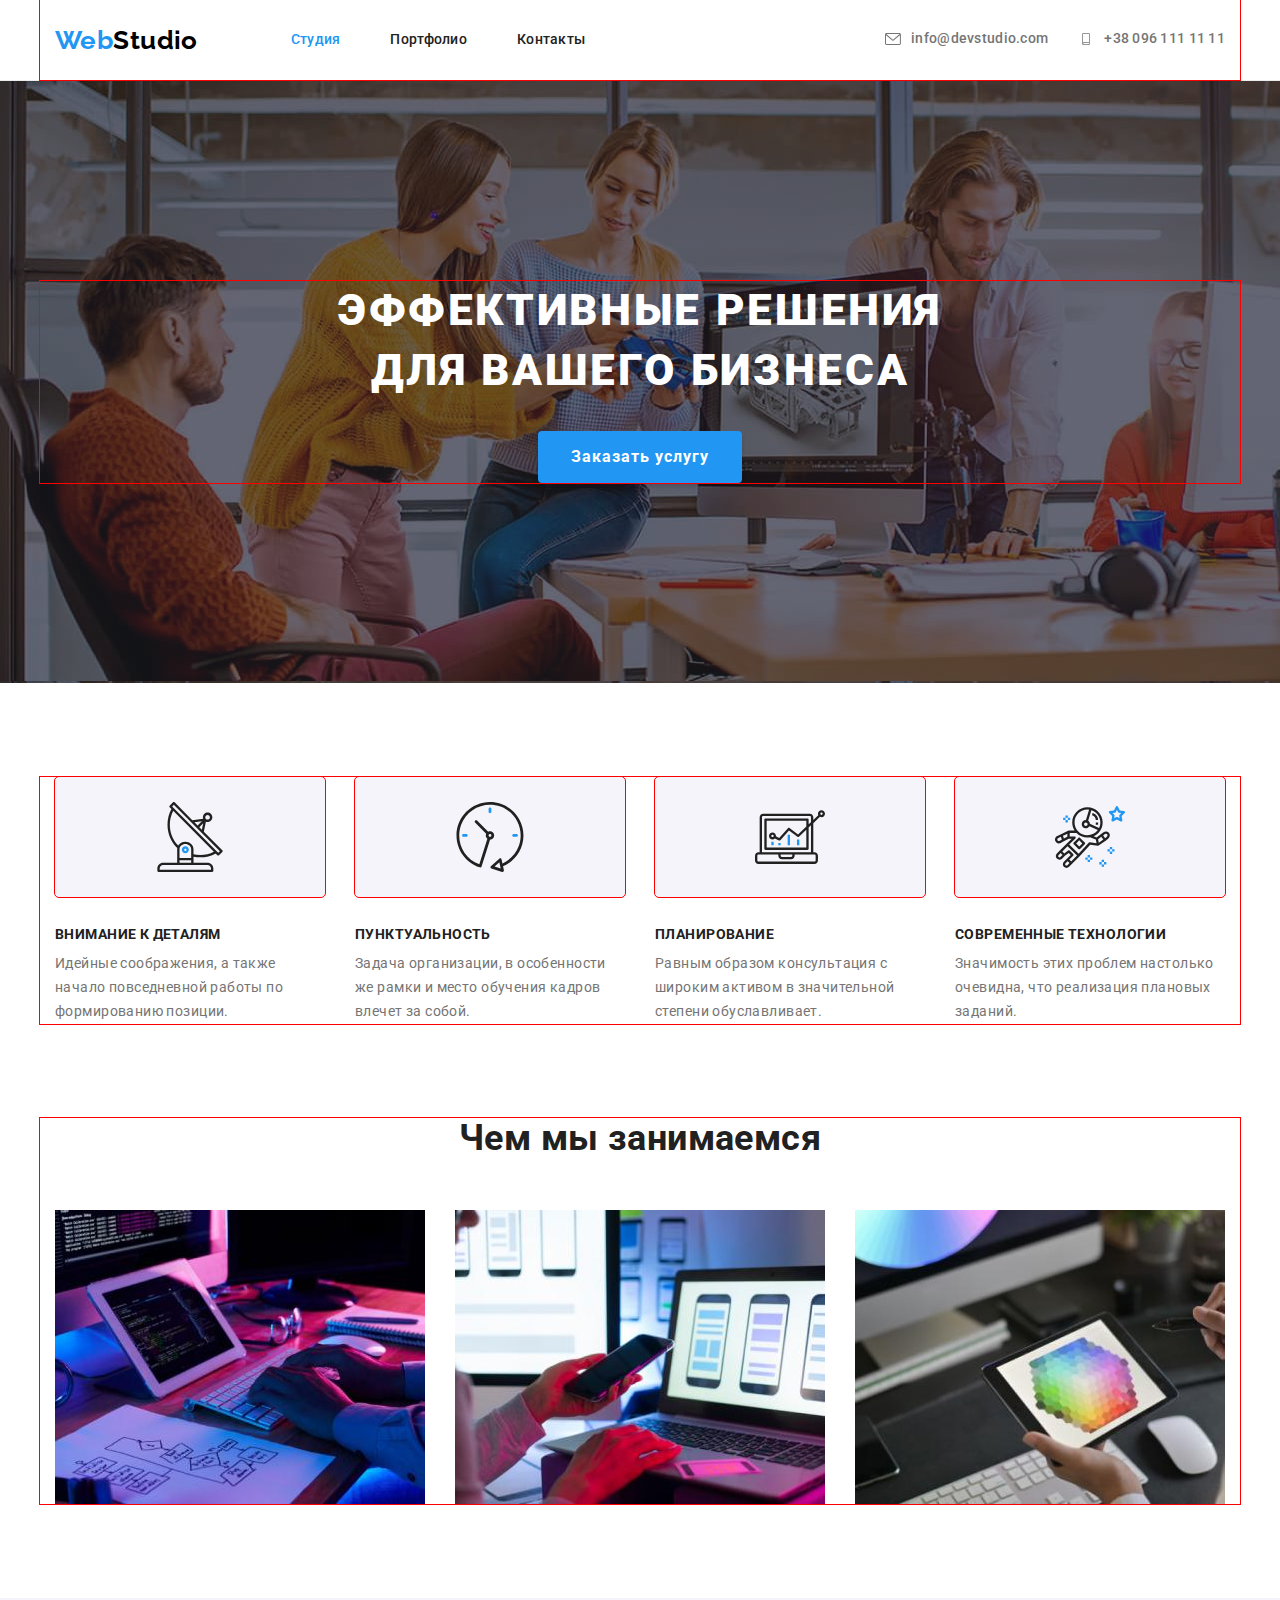
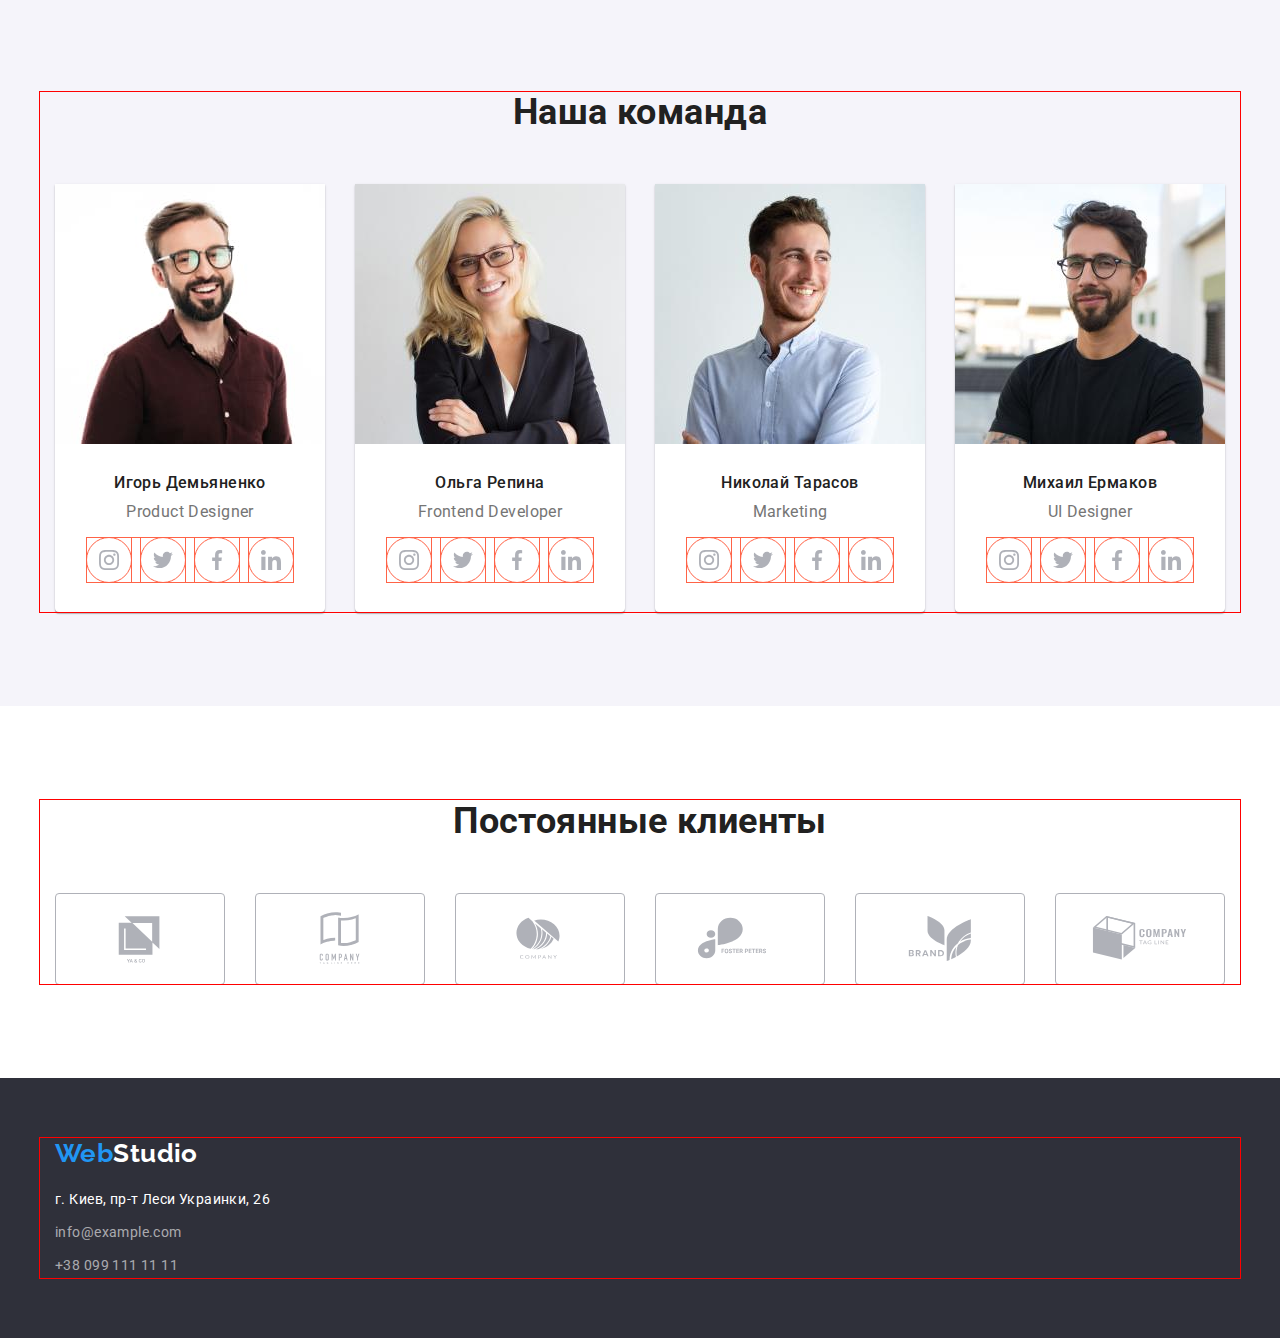
==== commit 431b73a4: "дооформляет секцию Наша команда и делает  секцию Постоянные клиенты" ====
--- a/index.html
+++ b/index.html
@@ -197,6 +197,36 @@
                             <h3 class="command-name title">Ольга Репина</h3>
                             <p class="command-name skills">Frontend Developer</p>
                         </div>
+                        <ul class="cmd-item list">
+                            <li class="cmd-list">
+                                <a href="" class="cmd-link">
+                                    <svg class="cmd-icon">
+                                        <use href="./images/sprite.svg#ico-instagram"></use>
+                                    </svg>
+                                </a>
+                            </li>
+                            <li class="cmd-list">
+                                <a href="" class="cmd-link">
+                                    <svg class="cmd-icon">
+                                        <use href="./images/sprite.svg#ico-twitter"></use>
+                                    </svg>
+                                </a>
+                            </li>
+                            <li class="cmd-list">
+                                <a href="" class="cmd-link">
+                                    <svg class="cmd-icon">
+                                        <use href="./images/sprite.svg#ico-facebook"></use>
+                                    </svg>
+                                </a>
+                            </li>
+                            <li class="cmd-list">
+                                <a href="" class="cmd-link">
+                                    <svg class="cmd-icon">
+                                        <use href="./images/sprite.svg#ico-linkedin"></use>
+                                    </svg>
+                                </a>
+                            </li>
+                        </ul>
                     </li>
                     <li class="comand-list">
                         <img src="./images/nikolay.jpg" alt="Николай Тарасов" width="270" height="260" class="cmd-img">
@@ -204,6 +234,36 @@
                             <h3 class="command-name title">Николай Тарасов</h3>
                             <p class="command-name skills">Marketing</p>
                         </div>
+                        <ul class="cmd-item list">
+                            <li class="cmd-list">
+                                <a href="" class="cmd-link">
+                                    <svg class="cmd-icon">
+                                        <use href="./images/sprite.svg#ico-instagram"></use>
+                                    </svg>
+                                </a>
+                            </li>
+                            <li class="cmd-list">
+                                <a href="" class="cmd-link">
+                                    <svg class="cmd-icon">
+                                        <use href="./images/sprite.svg#ico-twitter"></use>
+                                    </svg>
+                                </a>
+                            </li>
+                            <li class="cmd-list">
+                                <a href="" class="cmd-link">
+                                    <svg class="cmd-icon">
+                                        <use href="./images/sprite.svg#ico-facebook"></use>
+                                    </svg>
+                                </a>
+                            </li>
+                            <li class="cmd-list">
+                                <a href="" class="cmd-link">
+                                    <svg class="cmd-icon">
+                                        <use href="./images/sprite.svg#ico-linkedin"></use>
+                                    </svg>
+                                </a>
+                            </li>
+                        </ul>
                     </li>
                     <li class="comand-list">
                         <img src="./images/mikhail.jpg" alt="Михаил Ермаков" width="270" height="260" class="cmd-img">
@@ -211,9 +271,106 @@
                             <h3 class="command-name title">Михаил Ермаков</h3>
                             <p class="command-name skills">UI Designer</p>
                         </div>
-                    </li>
-                </ul>
-            </div>
+                        <ul class="cmd-item list">
+                            <li class="cmd-list">
+                                <a href="" class="cmd-link">
+                                    <svg class="cmd-icon">
+                                        <use href="./images/sprite.svg#ico-instagram"></use>
+                                    </svg>
+                                </a>
+                            </li>
+                            <li class="cmd-list">
+                                <a href="" class="cmd-link">
+                                    <svg class="cmd-icon">
+                                        <use href="./images/sprite.svg#ico-twitter"></use>
+                                    </svg>
+                                </a>
+                            </li>
+                            <li class="cmd-list">
+                                <a href="" class="cmd-link">
+                                    <svg class="cmd-icon">
+                                        <use href="./images/sprite.svg#ico-facebook"></use>
+                                    </svg>
+                                </a>
+                            </li>
+                            <li class="cmd-list">
+                                <a href="" class="cmd-link">
+                                    <svg class="cmd-icon">
+                                        <use href="./images/sprite.svg#ico-linkedin"></use>
+                                    </svg>
+                                </a>
+                            </li>
+                        </ul>
+                    </li>
+                </ul>
+            </div>
+        </section>
+
+        <!-- Постоянные клиенты -->
+        <section class="section clients">
+            <div class="container clients-reg">
+                <h2 class="clients-title">Постоянные клиенты</h2>
+                <ul class="clients-item list">
+                    <li class="clients-list">
+                        <a href="" class="clients-link">
+                            <svg class="clients-icon">
+                                <use href="./images/sprite.svg#ico-Logo-2">
+
+                                </use>
+                            </svg>
+                        </a>
+                    </li>
+                    <li class="clients-list">
+                        <a href="" class="clients-link">
+                            <svg class="clients-icon">
+                                <use href="./images/sprite.svg#ico-Logo-1-1">
+                            
+                                </use>
+                            </svg>
+                        </a>
+                    </li>
+                    <li class="clients-list">
+                        <a href="" class="clients-link">
+                            <svg class="clients-icon">
+                                <use href="./images/sprite.svg#ico-Logo-3">
+                            
+                                </use>
+                            </svg>
+                        </a>
+                    </li>
+                    <li class="clients-list">
+                        <a href="" class="clients-link">
+                            <svg class="clients-icon">
+                                <use href="./images/sprite.svg#ico-Logo-4">
+                            
+                                </use>
+                            </svg>
+                        </a>
+                    </li>
+                    <li class="clients-list">
+                        <a href="" class="clients-link">
+                            <svg class="clients-icon">
+                                <use href="./images/sprite.svg#ico-Logo-5">
+                            
+                                </use>
+                            </svg>
+                            </a>
+                        </a>
+                    </li>
+                    <li class="clients-list">
+                        <a href="" class="clients-link">
+                            <svg class="clients-icon">
+                                <use href="./images/sprite.svg#ico-Logo-6">
+                            
+                                </use>
+                            </svg>
+                            </a>
+                        </a>
+                    </li>
+                </ul>
+
+            </div>
+
         </section>
     </main>
 
--- a/css/styles.css
+++ b/css/styles.css
@@ -59,35 +59,6 @@
 
 /* header */
 
-/* .feature-list::before {
-  content: '';
-  height: 120px;
-
-  display: block;
-  outline: 1px solid tomato;
-  background-repeat: no-repeat;
-  margin-bottom: 30px;
-  background-position: center;
-  background-color: #f5f4fa;
-} */
-
-/* Первый элимент с класом .feature-list в его коллекции, после чего у него :before возьми*/
-/* .feature-list:nth-child(1)::before {
-  background-image: url(../images/svg/antenna\ 1.svg);
-}
-
-.feature-list:nth-child(2)::before {
-  background-image: url(../images/svg/clock\ 1.svg);
-}
-
-.feature-list:nth-child(3)::before {
-  background-image: url(../images/svg/astronaut\ 1.svg);
-}
-
-.feature-list:nth-child(4)::before {
-  background-image: url(../images/svg/diagram\ 1.svg);
-} */
-
 .header {
   border-bottom: 1px solid #ececec;
 }
@@ -98,6 +69,7 @@
   padding-right: 15px;
   margin-left: auto;
   margin-right: auto;
+  outline: 1px solid red;
 }
 
 .cont-header,
@@ -372,6 +344,48 @@
   width: 20px;
   height: 20px;
 }
+
+/* Постоянные клиенты */
+.clients-reg {
+  height: 184px;
+}
+
+.clients-title {
+  font-size: 36px;
+  line-height: 1.2;
+  text-align: center;
+  margin-bottom: 50px;
+}
+
+.clients-item {
+  display: flex;
+  justify-content: space-between;
+}
+
+.clients-link {
+  width: 170px;
+  height: 92px;
+  display: flex;
+  align-items: center;
+  justify-content: center;
+  color: #afb1b8;
+  border: 1px solid #afb1b8;
+  border-radius: 4px;
+}
+
+.clients-icon {
+  width: 106px;
+  height: 60px;
+
+  fill: currentColor;
+}
+
+.clients-link:hover,
+.clients-link:focus {
+  color: var(--acent-color);
+  border: 1px solid var(--acent-color);
+}
+
 /* FOOTER */
 
 .footer {
@@ -462,7 +476,7 @@
 
 /* Контент */
 
-.section .container {
+.cont-portfolio {
   padding-left: 0;
   padding-right: 0;
 }
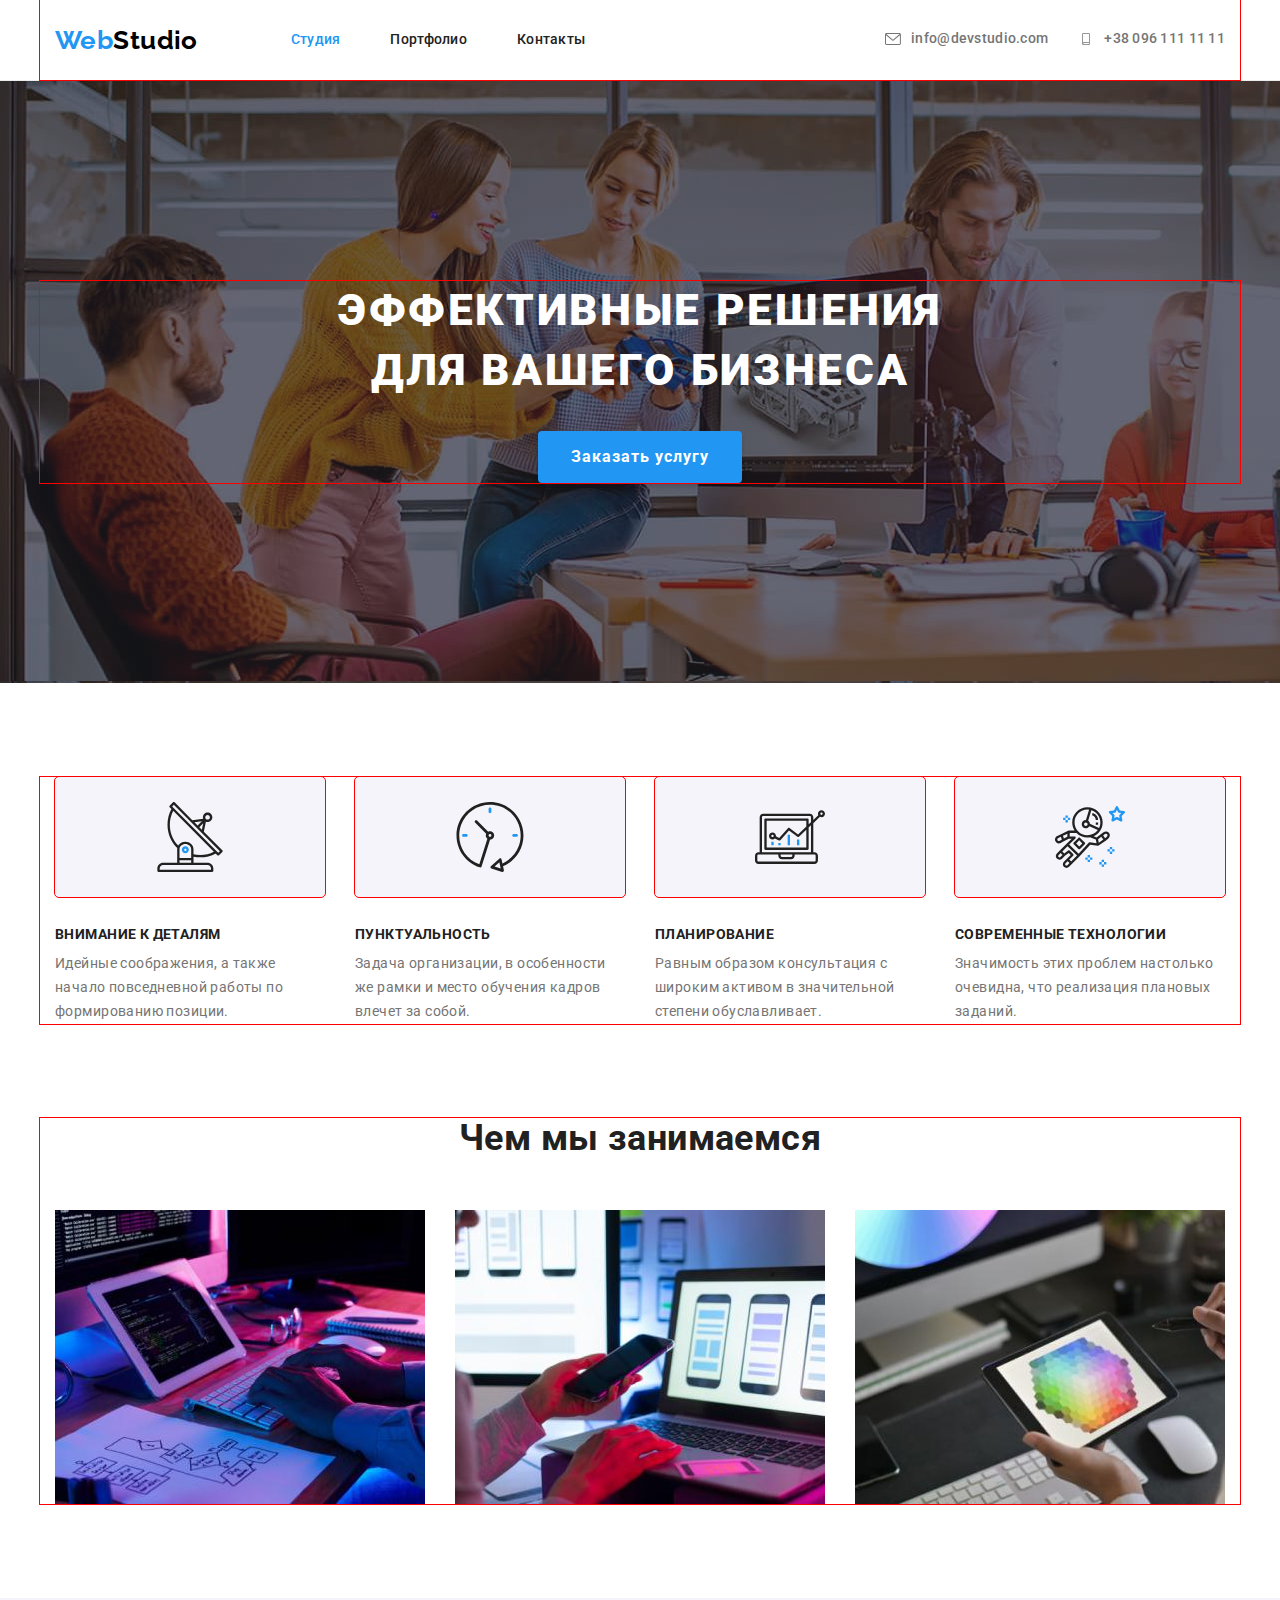
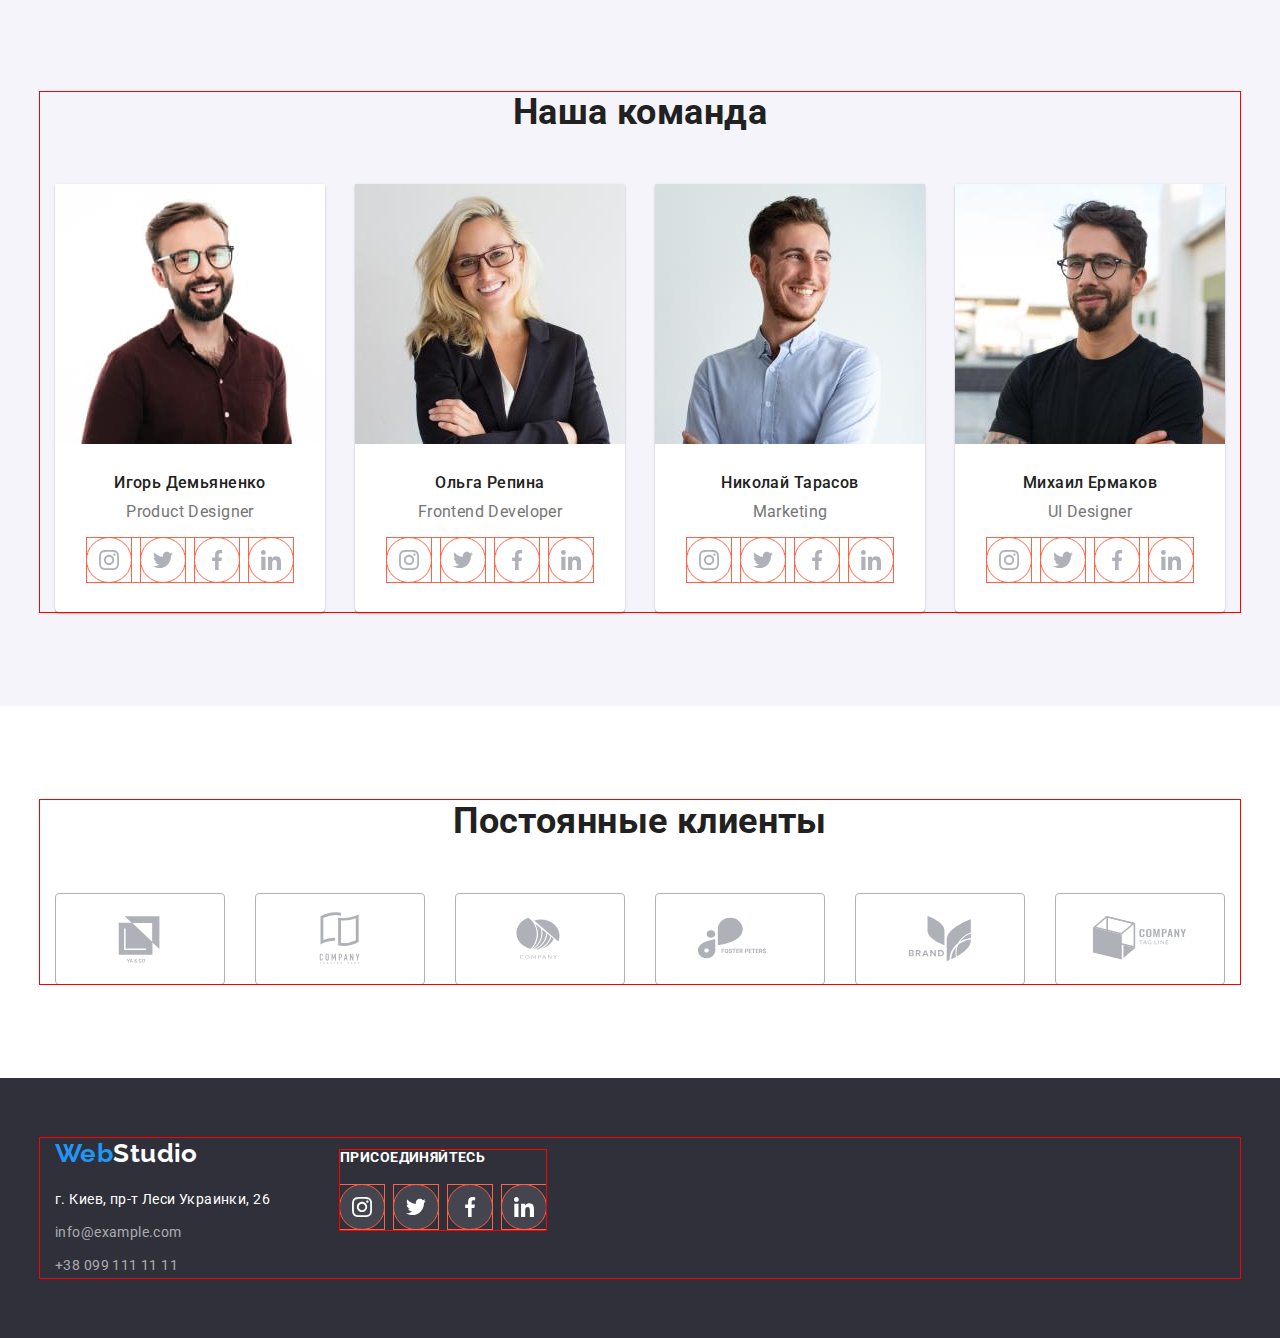
==== commit 9e7d8527: "делает блок присоиденяйтесь" ====
--- a/index.html
+++ b/index.html
@@ -376,30 +376,67 @@
 
     <!-- Футер -->
     <footer class="footer">
-        <div class="container">
-
-            <div class="logo-foot">
-                <a href="/" class="logo">
-                    Web<span class="footer-logo">Studio</span>
-                </a>
-            </div>
-            <!-- адрес, контакты -->
-            <address>
-                <ul class="list">
-                    <li class="addr-list">
-                        <a href="https://goo.gl/maps/6sR1YWTJnG8Z933q6" target="_blank" rel="noreferrer noopener"
-                            class="footer-addr">
-                            г. Киев, пр-т Леси Украинки, 26
-                        </a>
-                    </li>
-                    <li class="addr-list">
-                        <a href="mailto:info@example.com" class="footer-addr cont">info@example.com</a>
-                    </li>
-                    <li class="addr-list">
-                        <a href="tel:+380991111111" class="footer-addr cont">+38 099 111 11 11</a>
-                    </li>
-                </ul>
-            </address>
+        <div class="container foot-cont">
+            <div class="addr-container">
+            
+                <div class="logo-foot">
+                    <a href="/" class="logo">
+                        Web<span class="footer-logo">Studio</span>
+                    </a>
+                </div>
+
+             <!-- адрес, контакты -->
+                <address>
+                    <ul class="list">
+                        <li class="addr-list">
+                            <a href="https://goo.gl/maps/6sR1YWTJnG8Z933q6" target="_blank" rel="noreferrer noopener"
+                                class="footer-addr">
+                                г. Киев, пр-т Леси Украинки, 26
+                            </a>
+                        </li>
+                        <li class="addr-list">
+                            <a href="mailto:info@example.com" class="footer-addr cont">info@example.com</a>
+                        </li>
+                        <li class="addr-list">
+                            <a href="tel:+380991111111" class="footer-addr cont">+38 099 111 11 11</a>
+                        </li>
+                    </ul>
+                </address>
+            </div>
+
+            <div class="join-container">
+                <h4 class="join-title">присоединяйтесь</h4>
+                <ul class="join-item list">
+                    <li class="cmd-list">
+                        <a href="" class="cmd-link join">
+                            <svg class="cmd-icon">
+                                <use href="./images/sprite.svg#ico-instagram"></use>
+                            </svg>
+                        </a>
+                    </li>
+                    <li class="cmd-list">
+                        <a href="" class="cmd-link join">
+                            <svg class="cmd-icon">
+                                <use href="./images/sprite.svg#ico-twitter"></use>
+                            </svg>
+                        </a>
+                    </li>
+                    <li class="cmd-list">
+                        <a href="" class="cmd-link join">
+                            <svg class="cmd-icon">
+                                <use href="./images/sprite.svg#ico-facebook"></use>
+                            </svg>
+                        </a>
+                    </li>
+                    <li class="cmd-list">
+                        <a href="" class="cmd-link join">
+                            <svg class="cmd-icon">
+                                <use href="./images/sprite.svg#ico-linkedin"></use>
+                            </svg>
+                        </a>
+                    </li>
+                </ul>
+            </div>
         </div>
     </footer>
 </body>
--- a/css/styles.css
+++ b/css/styles.css
@@ -331,6 +331,8 @@
 }
 
 .cmd-link:hover,
+.cmd-link.join:hover,
+.cmd-link.join:focus,
 .cmd-link:focus {
   fill: var(--white-color);
   background-color: var(--acent-color);
@@ -424,6 +426,37 @@
 .footer-addr:hover,
 .footer-addr:focus {
   color: var(--acent-color);
+}
+
+.foot-cont {
+  display: flex;
+  align-items: baseline;
+}
+
+/* присоиденяйтесь */
+
+.join-container {
+  width: 206px;
+  height: 80px;
+  outline: 1px solid red;
+  margin-left: 70px;
+}
+
+.join-item {
+  display: flex;
+}
+
+.join-title {
+  margin-bottom: 20px;
+  line-height: 1.14;
+  text-transform: uppercase;
+
+  color: var(--white-color);
+}
+
+.cmd-link.join {
+  background: rgba(255, 255, 255, 0.1);
+  fill: var(--white-color);
 }
 
 /* Portfolio */
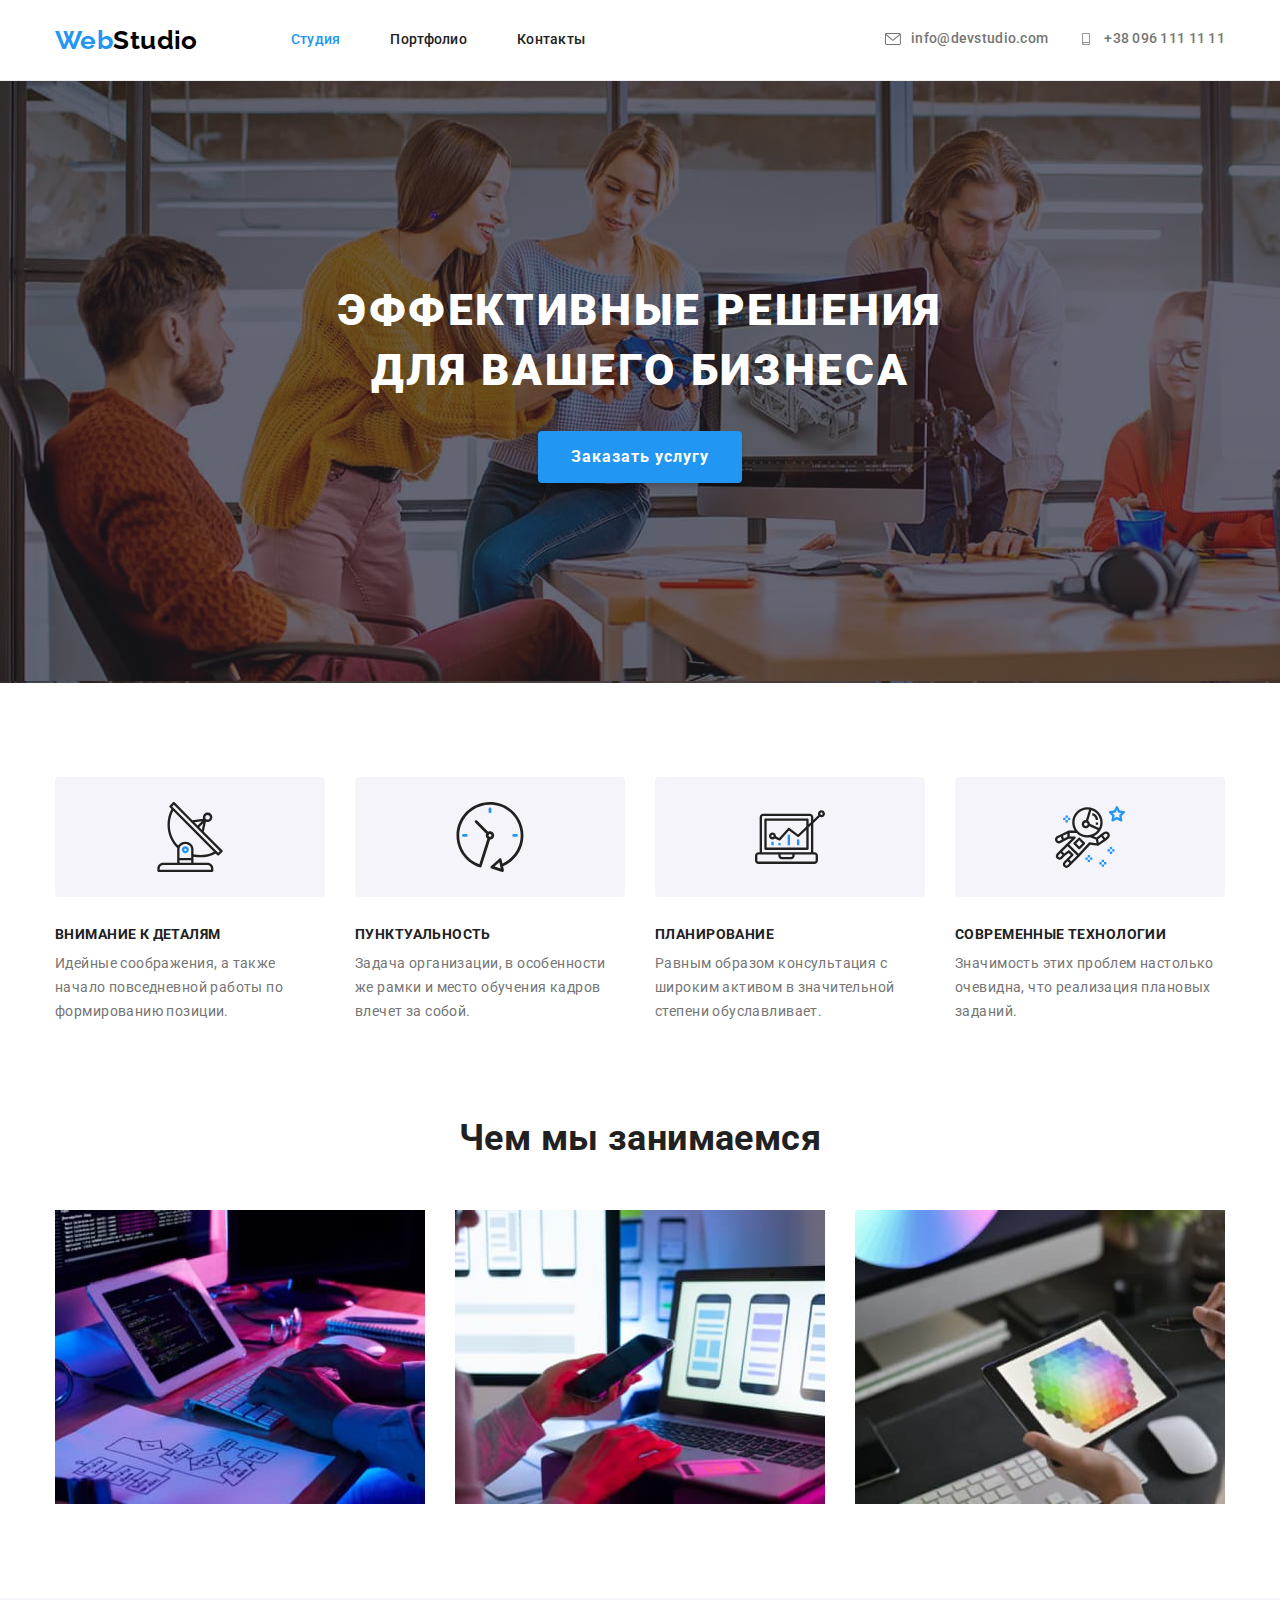
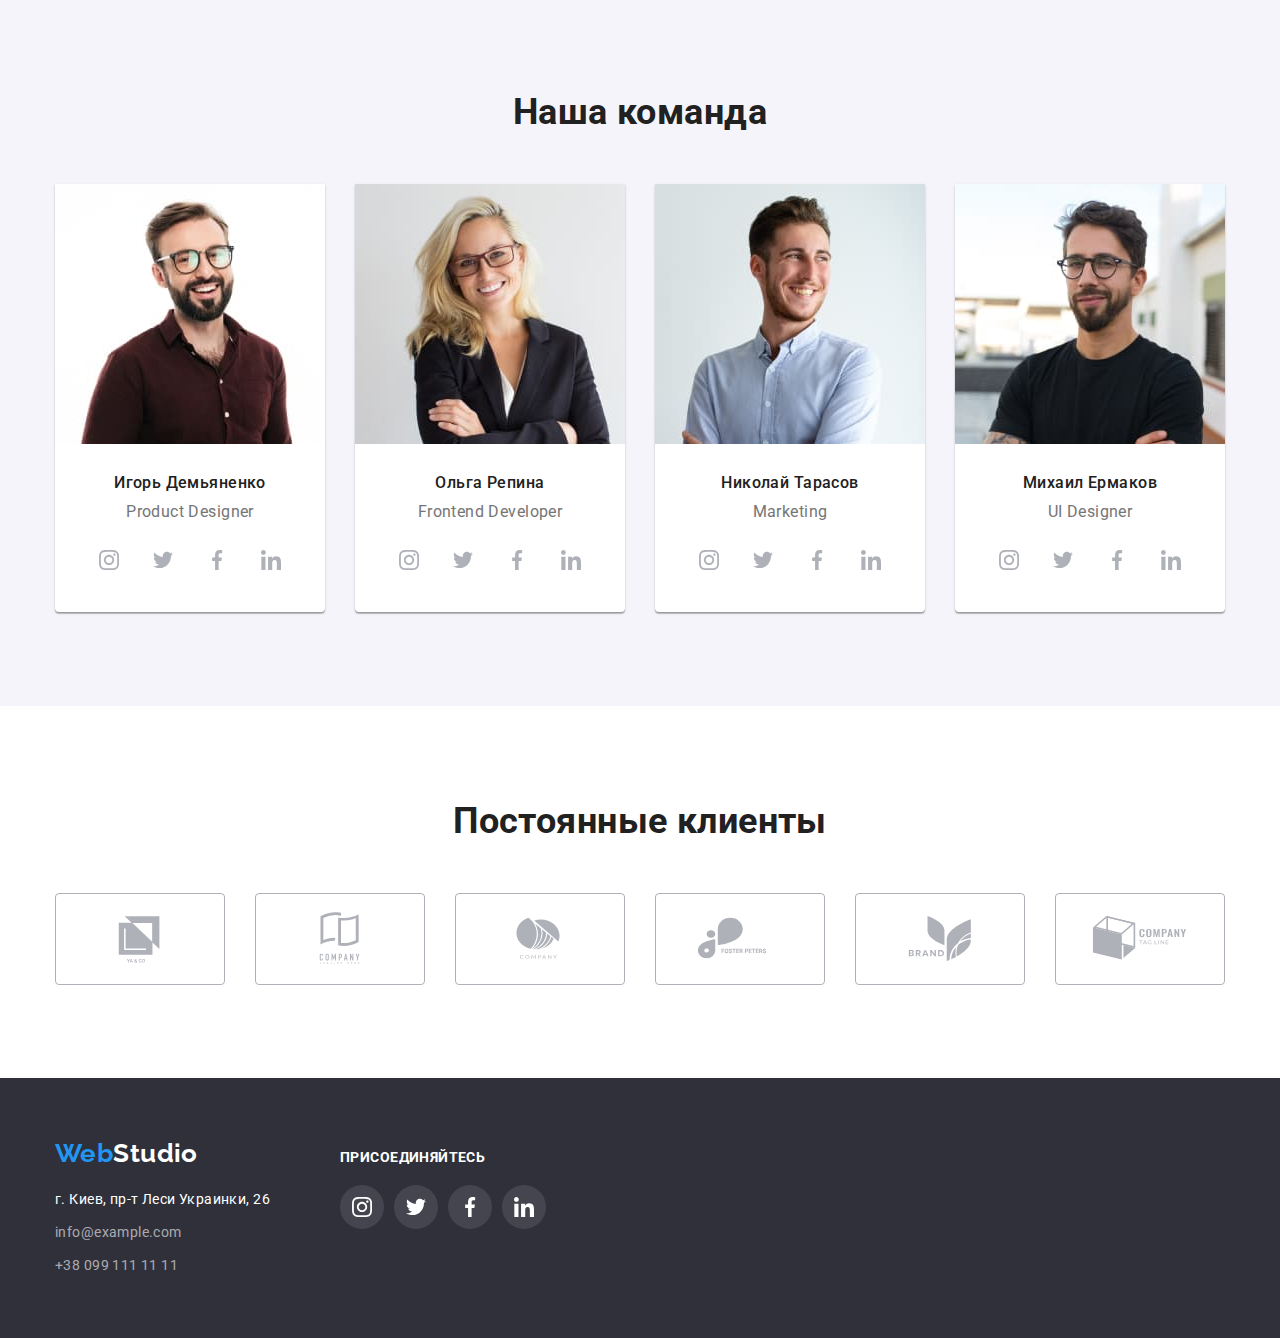
==== commit d18379c6: "оптимизирует фото студии в MozJPEG" ====
--- a/index.html
+++ b/index.html
@@ -134,7 +134,7 @@
                 <h2 class="work-title">Чем мы занимаемся</h2>
                 <ul class="work-list list">
                     <li class="work-item">
-                        <img src="./images/markup.jpg" alt="разметка" width="370" height="294" class="work-img">
+                        <img src="./images/box.jpg" alt="разметка" width="370" height="294" class="work-img">
                     </li>
                     <li class="work-item">
                         <img src="./images/phones.jpg" alt="верстка под телефоны" width="370" height="294"
--- a/css/styles.css
+++ b/css/styles.css
@@ -69,7 +69,6 @@
   padding-right: 15px;
   margin-left: auto;
   margin-right: auto;
-  outline: 1px solid red;
 }
 
 .cont-header,
@@ -223,7 +222,6 @@
   display: flex;
   justify-content: center;
   align-items: center;
-  outline: 1px solid red;
   margin-bottom: 30px;
   background-color: #f5f4fa;
   border-radius: 4px;
@@ -309,14 +307,12 @@
 .cmd-item {
   width: 206px;
   height: 44px;
-  outline: 1px solid tomato;
   display: flex;
   margin: 0 auto;
   margin-bottom: 30px;
 }
 
 .cmd-list {
-  outline: 1px solid tomato;
 }
 
 .cmd-link {
@@ -325,7 +321,6 @@
   display: flex;
   align-items: center;
   justify-content: center;
-  outline: 1px solid tomato;
   fill: #afb1b8;
   border-radius: 50%;
 }
@@ -438,7 +433,6 @@
 .join-container {
   width: 206px;
   height: 80px;
-  outline: 1px solid red;
   margin-left: 70px;
 }
 
@@ -502,9 +496,13 @@
   border-radius: 4px;
 }
 
-.filter-btn:hover {
+.filter-btn:hover,
+.filter-btn:focus {
   color: var(--white-color);
   background-color: var(--acent-color);
+
+  box-shadow: 0px 3px 1px rgba(0, 0, 0, 0.1), 0px 1px 2px rgba(0, 0, 0, 0.08),
+    0px 2px 2px rgba(0, 0, 0, 0.12);
 }
 
 /* Контент */
@@ -537,13 +535,23 @@
 .content-card {
   display: block;
   text-decoration: none;
-}
-
-.cont-description {
   border-bottom: 1px solid #eeeeee;
   border-left: 1px solid #eeeeee;
   border-right: 1px solid #eeeeee;
+}
+
+.content-card:hover,
+.content-card:focus {
+  box-shadow: 0px 1px 1px rgba(0, 0, 0, 0.12), 0px 4px 4px rgba(0, 0, 0, 0.06),
+    1px 4px 6px rgba(0, 0, 0, 0.16);
+}
+
+.cont-description {
   padding: 20px 24px;
+}
+
+.content-card:hover .cont-description {
+  border: none;
 }
 
 .content-title {
